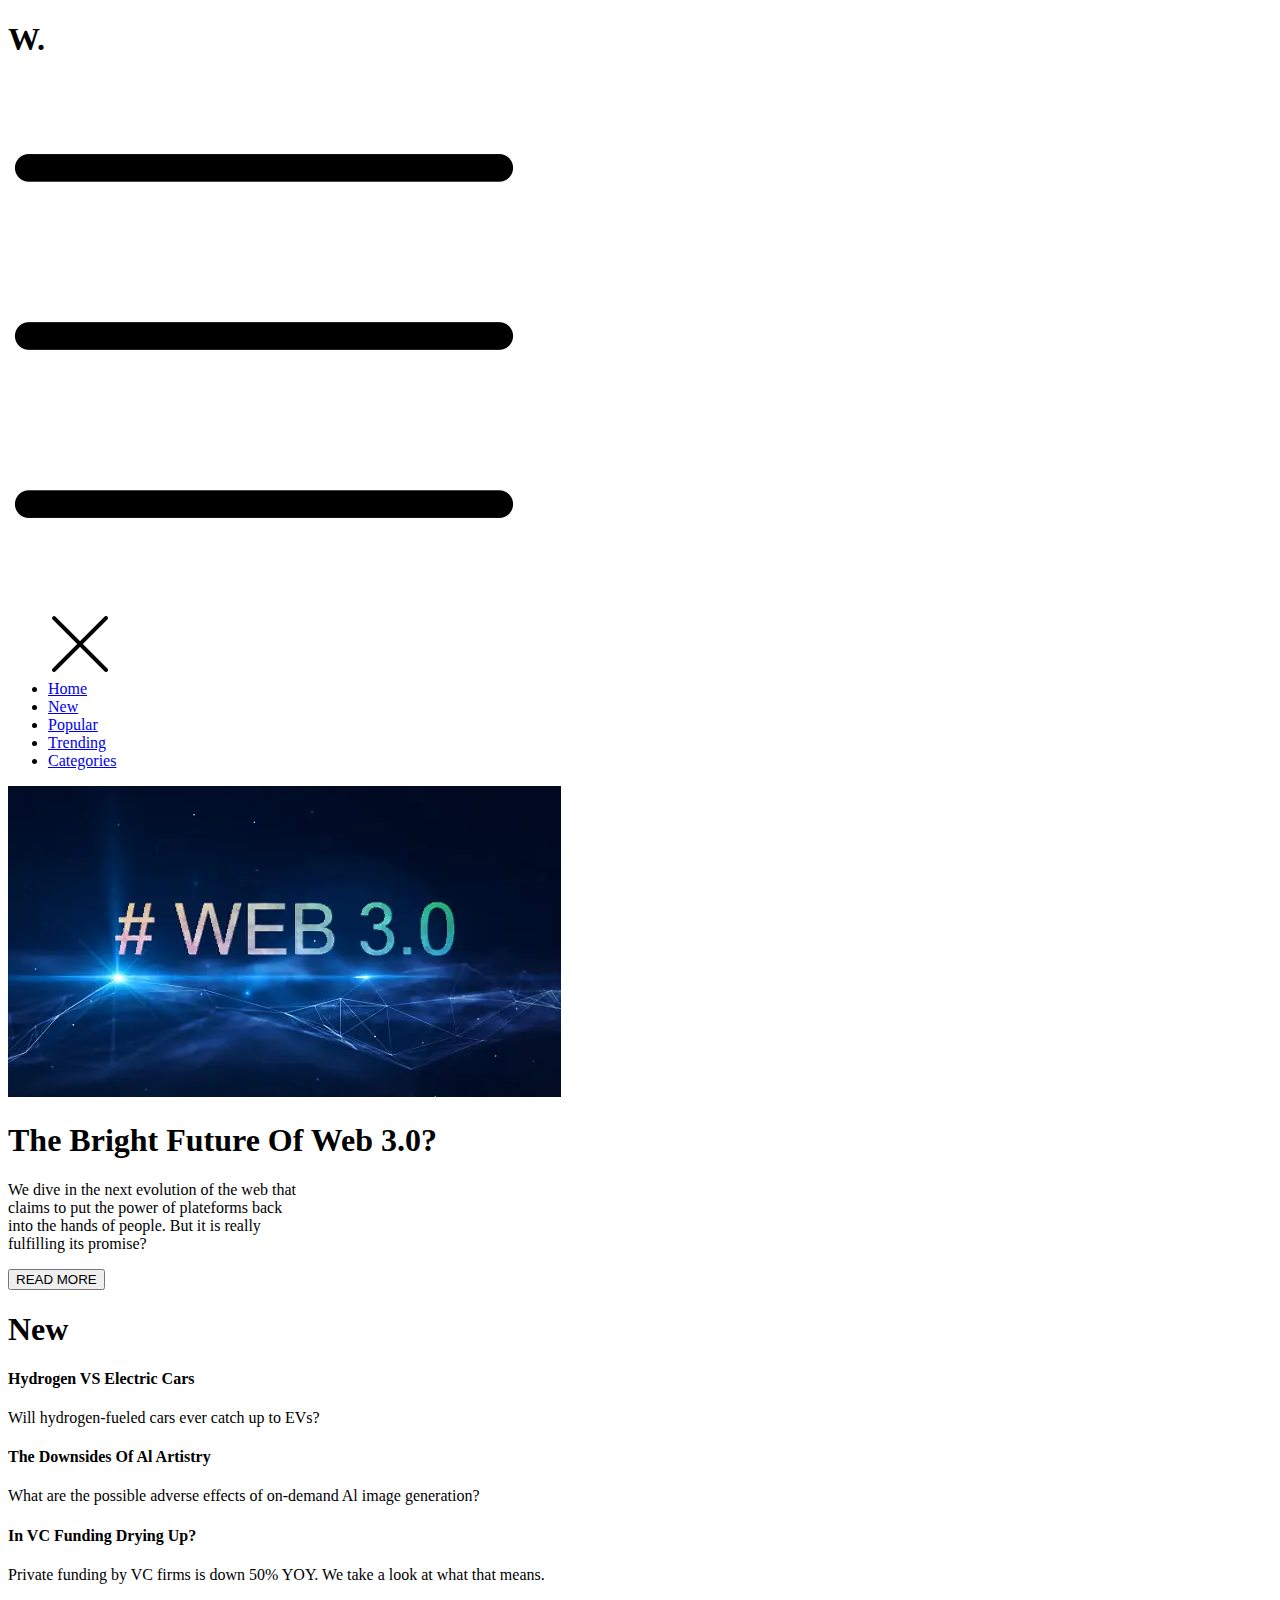
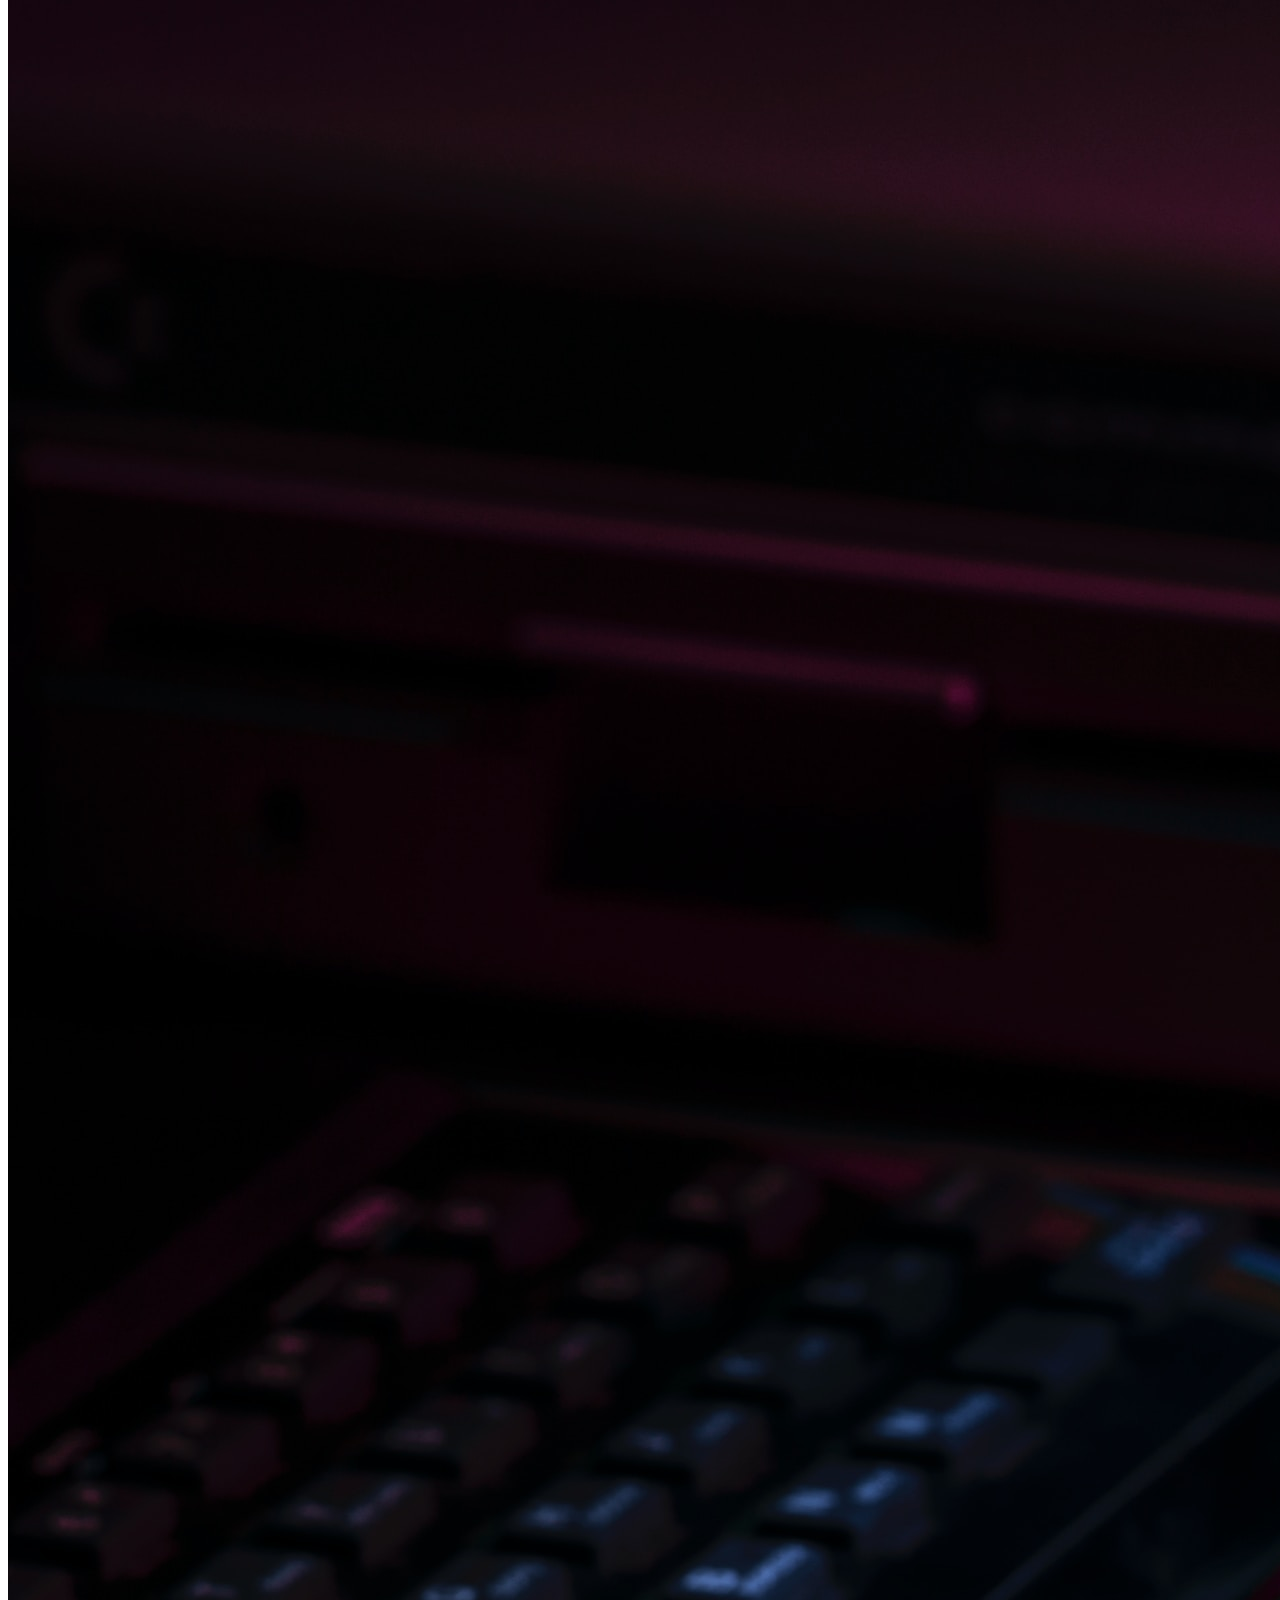
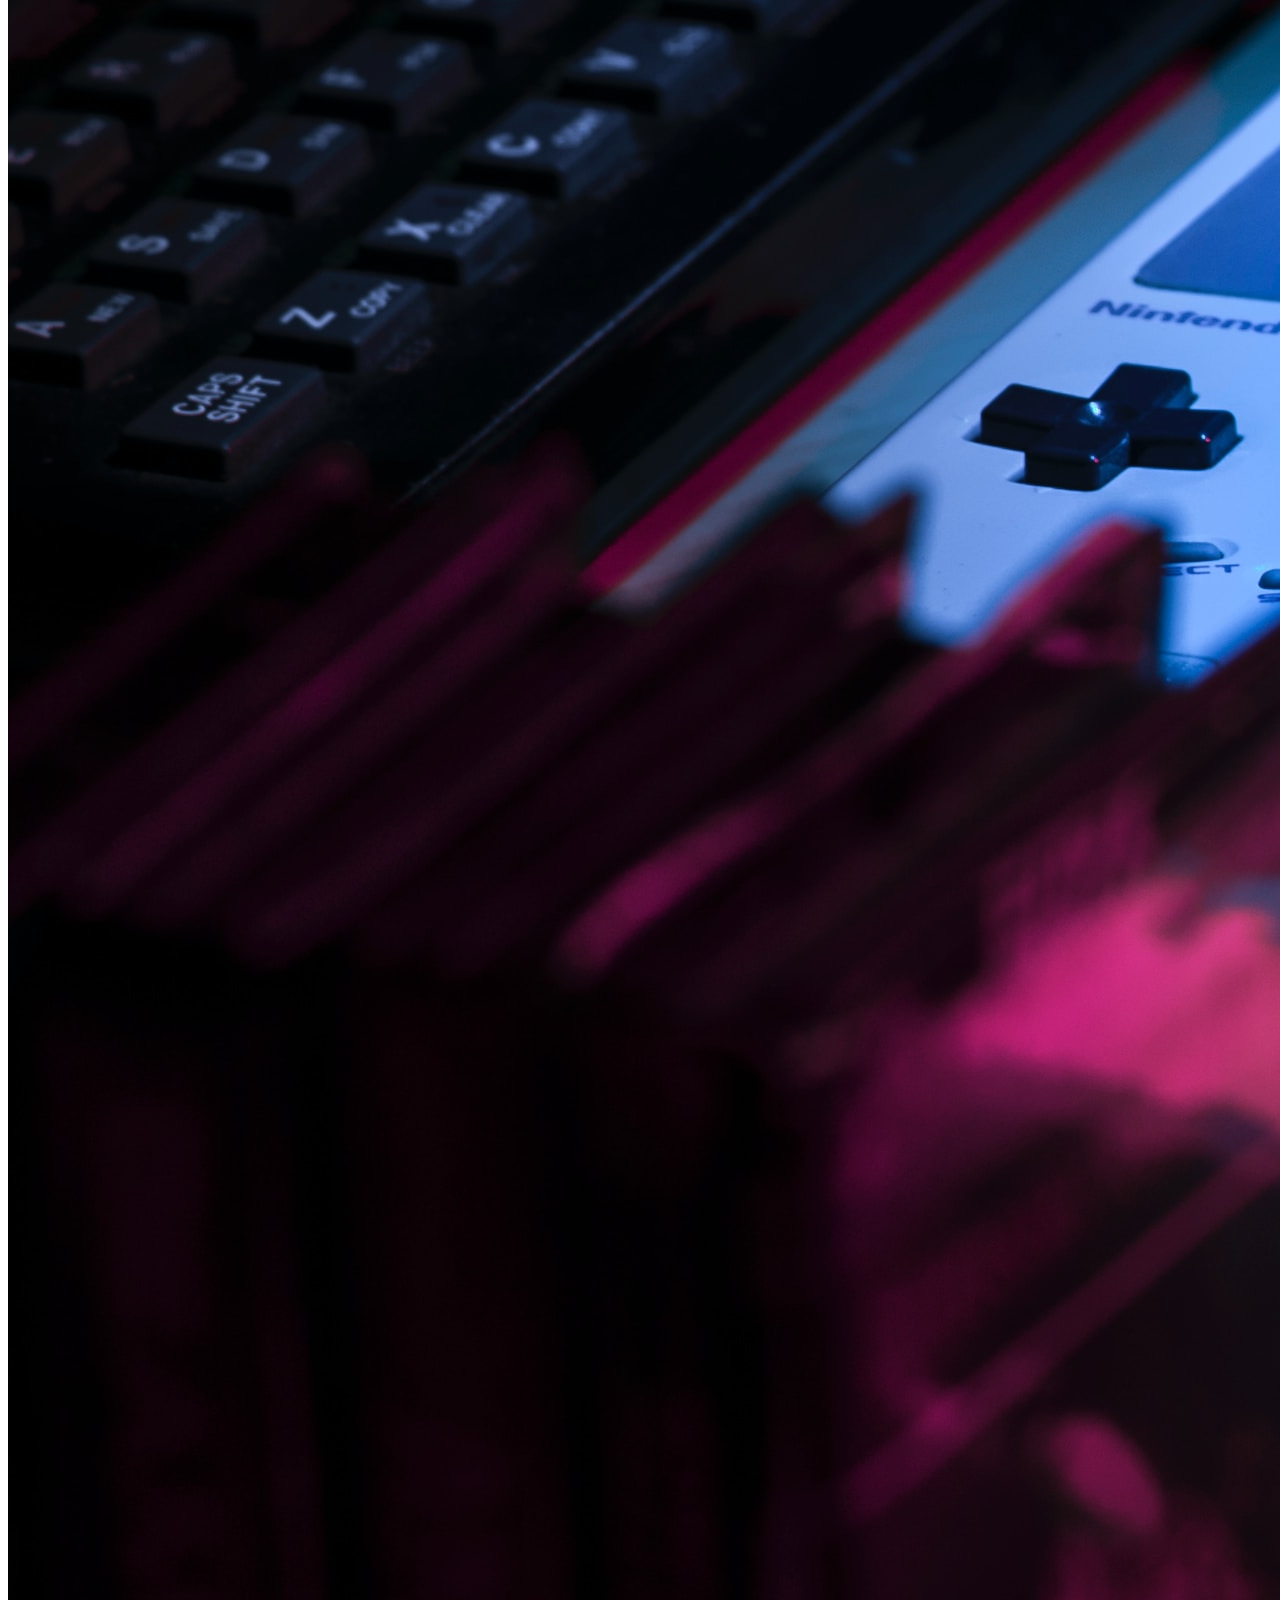
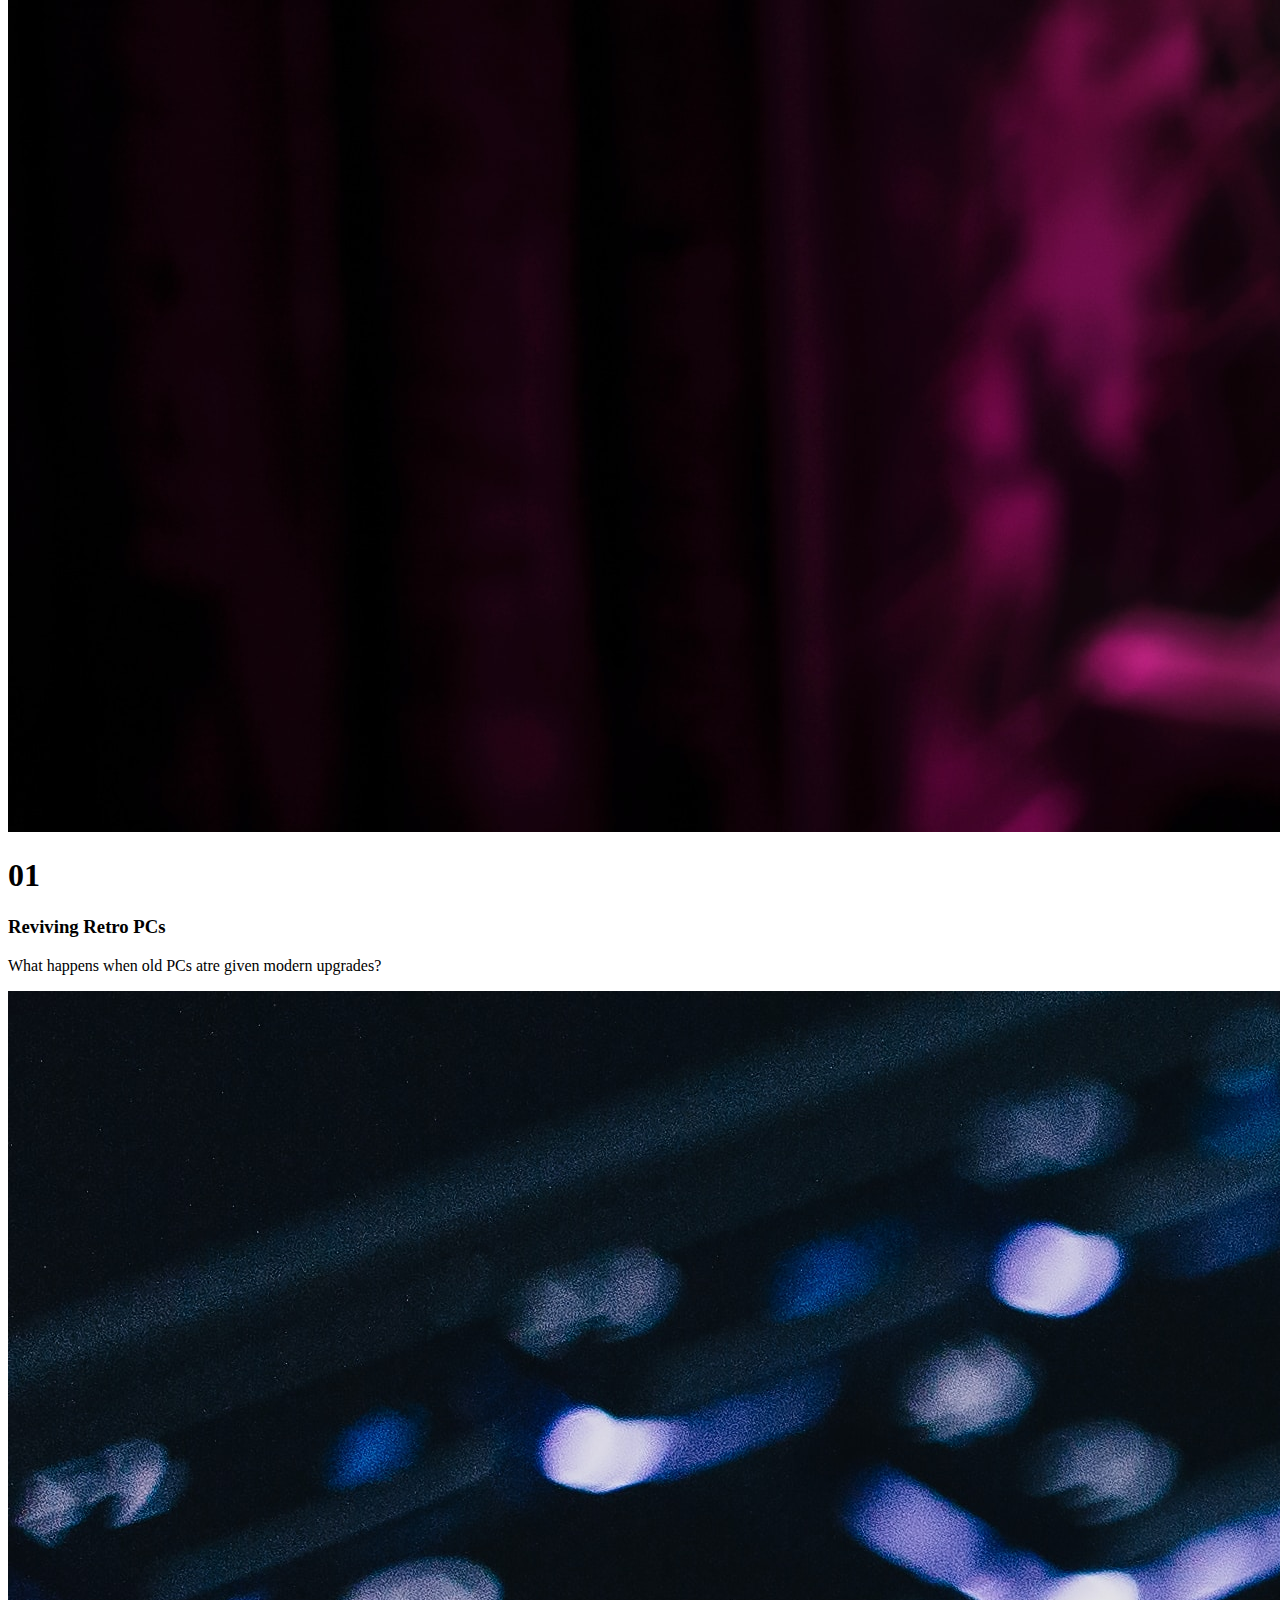
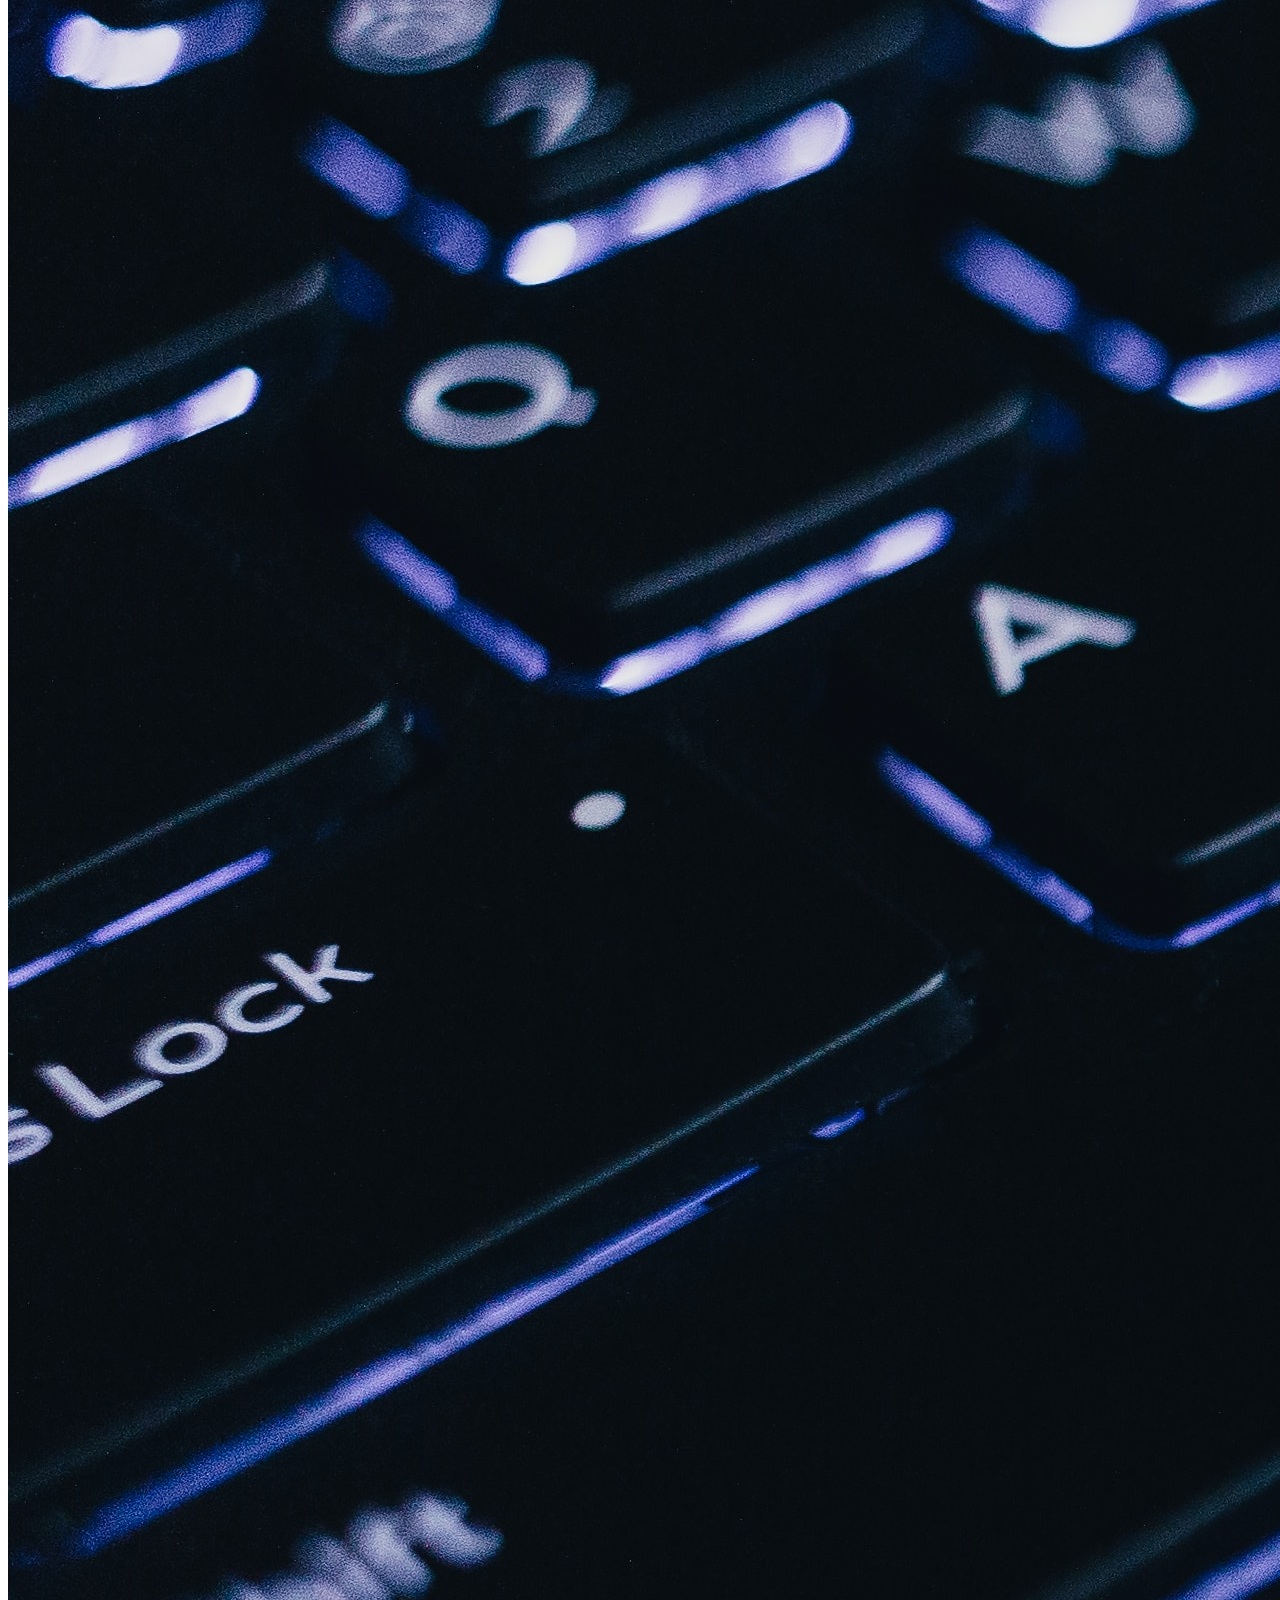
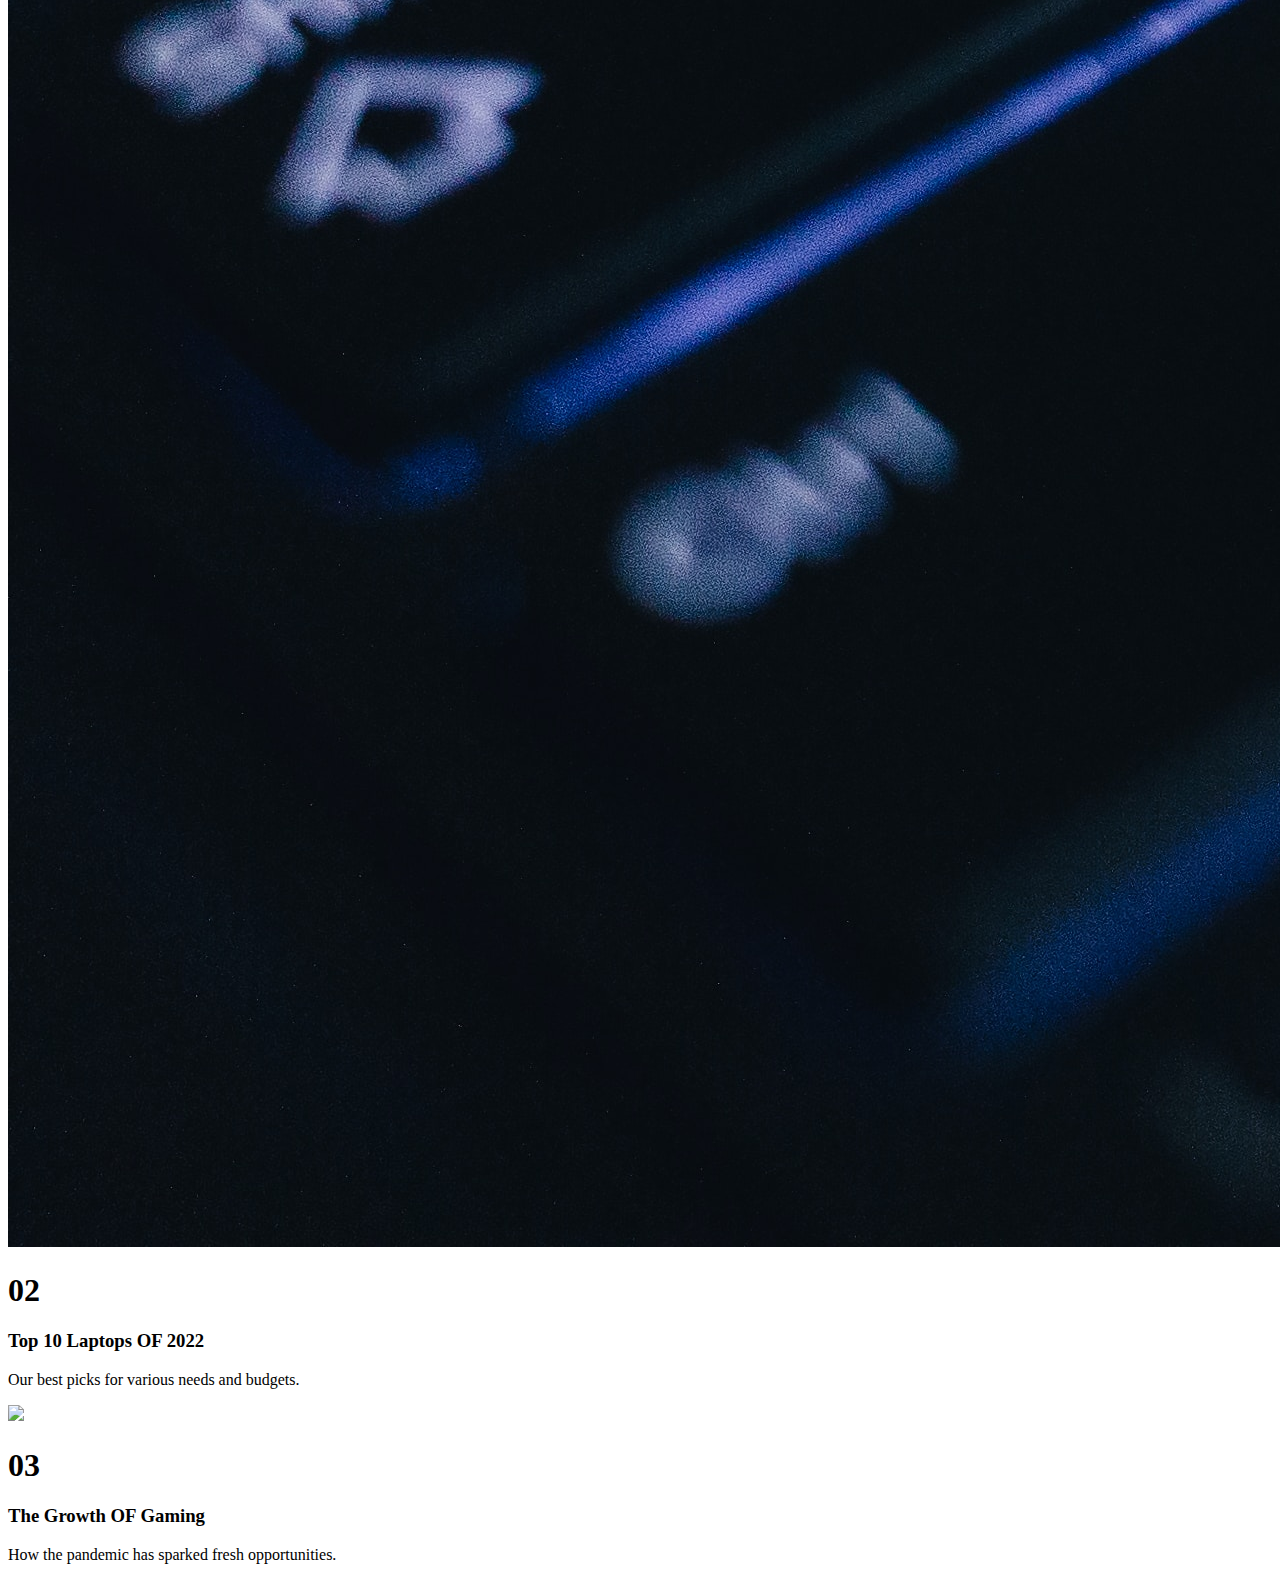
==== index.html @ d8adda2b "update" ====
<!DOCTYPE html>
<html>

<head>
    <title>3RD WEBPAGE</title>
    <meta name='viewport' content='width=device-width, initial-scale=1'>
    <link href="https://fonts.googleapis.com/css2?family=Roboto&display=swap" rel="stylesheet">
    <link rel="preconnect" href="https://fonts.googleapis.com">
    <link rel="preconnect" href="https://fonts.gstatic.com" crossorigin>
    <link href="https://fonts.googleapis.com/css2?family=DM+Serif+Display&display=swap" rel="stylesheet">
    <link rel="preconnect" href="https://fonts.googleapis.com">
    <link rel="preconnect" href="https://fonts.gstatic.com" crossorigin>
    <link href="https://fonts.googleapis.com/css2?family=Roboto&display=swap" rel="stylesheet">
    <link rel='stylesheet' href='./css/w.css'>
</head>

<body>
    <nav>
        <div class="w">
            <h1>W.</h1>
        </div>
        <div class="menuicon" onclick="toggle()">
            <img src="./media/control.png">
        </div>
        <ul id="menu" class="menu" >
            <div class="menuicon close" onclick="toggle()">
                <img src="./media/close (1).png">
            </div>
            <li><a href="#">Home</a></li>
            <li><a href="#">New</a></li>
            <li><a href="#">Popular</a></li>
            <li><a href="#">Trending</a></li>
            <li><a href="#">Categories</a></li>
        </ul>
    </nav>
    <main>
        <div class="next">
            <img src="./media/web 3,0.webp">
            <div class="webp">
                <h1>The Bright Future Of Web 3.0?</h1>
                <div>
                    <p> We dive in the next evolution of the web that<br /> claims to put the power of plateforms
                    back<br /> into the hands of people. But it is really <br />fulfilling its promise?</p>
                    <button>READ MORE</button>
                </div>
            </div>
        </div>
        <div class="box">
            <h1>New</h1>
            <div>
                <h4>Hydrogen VS Electric Cars</h4>
                <p> Will hydrogen-fueled cars ever catch up to EVs?</p>
            </div>
            <div>
                <h4><span>The Downsides Of Al Artistry</span></h4>
                <p> What are the possible adverse effects of on-demand Al image generation?</p>
            </div>
            <div>
                <h4>In VC Funding Drying Up?</h4>
                <p>Private funding by VC firms is down 50% YOY. We take a look at what that means. </p>
            </div>
        </div>
    </main>
    <section id="media">
        <div class="retro">
            <div class="pic">
                <img src="./media/lorenzo-herrera-p0j-mE6mGo4-unsplash.jpg">
                <div class="old">
                    <h1> 01</h1>
                    <h3>Reviving Retro PCs</h3>
                    <p>What happens when old PCs atre given modern upgrades?</p>
                </div>
            </div>
            <div class="pic">
                <img src="./media/freestocks-BStW5kYXw4E-unsplash.jpg">
                <div class="old">
                    <h1>02</h1>
                    <h3><span>Top 10 Laptops OF 2022</span></h3>
                    <p>Our best picks for various needs and budgets.</p>
                </div>
            </div>
            <div class="pic">
                <img src="./media/nikita-kachanovsky-FJFPuE1MAOM-unsplash.jpg">
                <div class="old">
                    <h1>03</h1>
                    <h3>The Growth OF Gaming</h3>
                    <p>How the pandemic has sparked fresh opportunities.</p>
                </div>
            </div>
        </div>
    </section>
</body>
<script src="./3rdweb.js"></script>

</html>
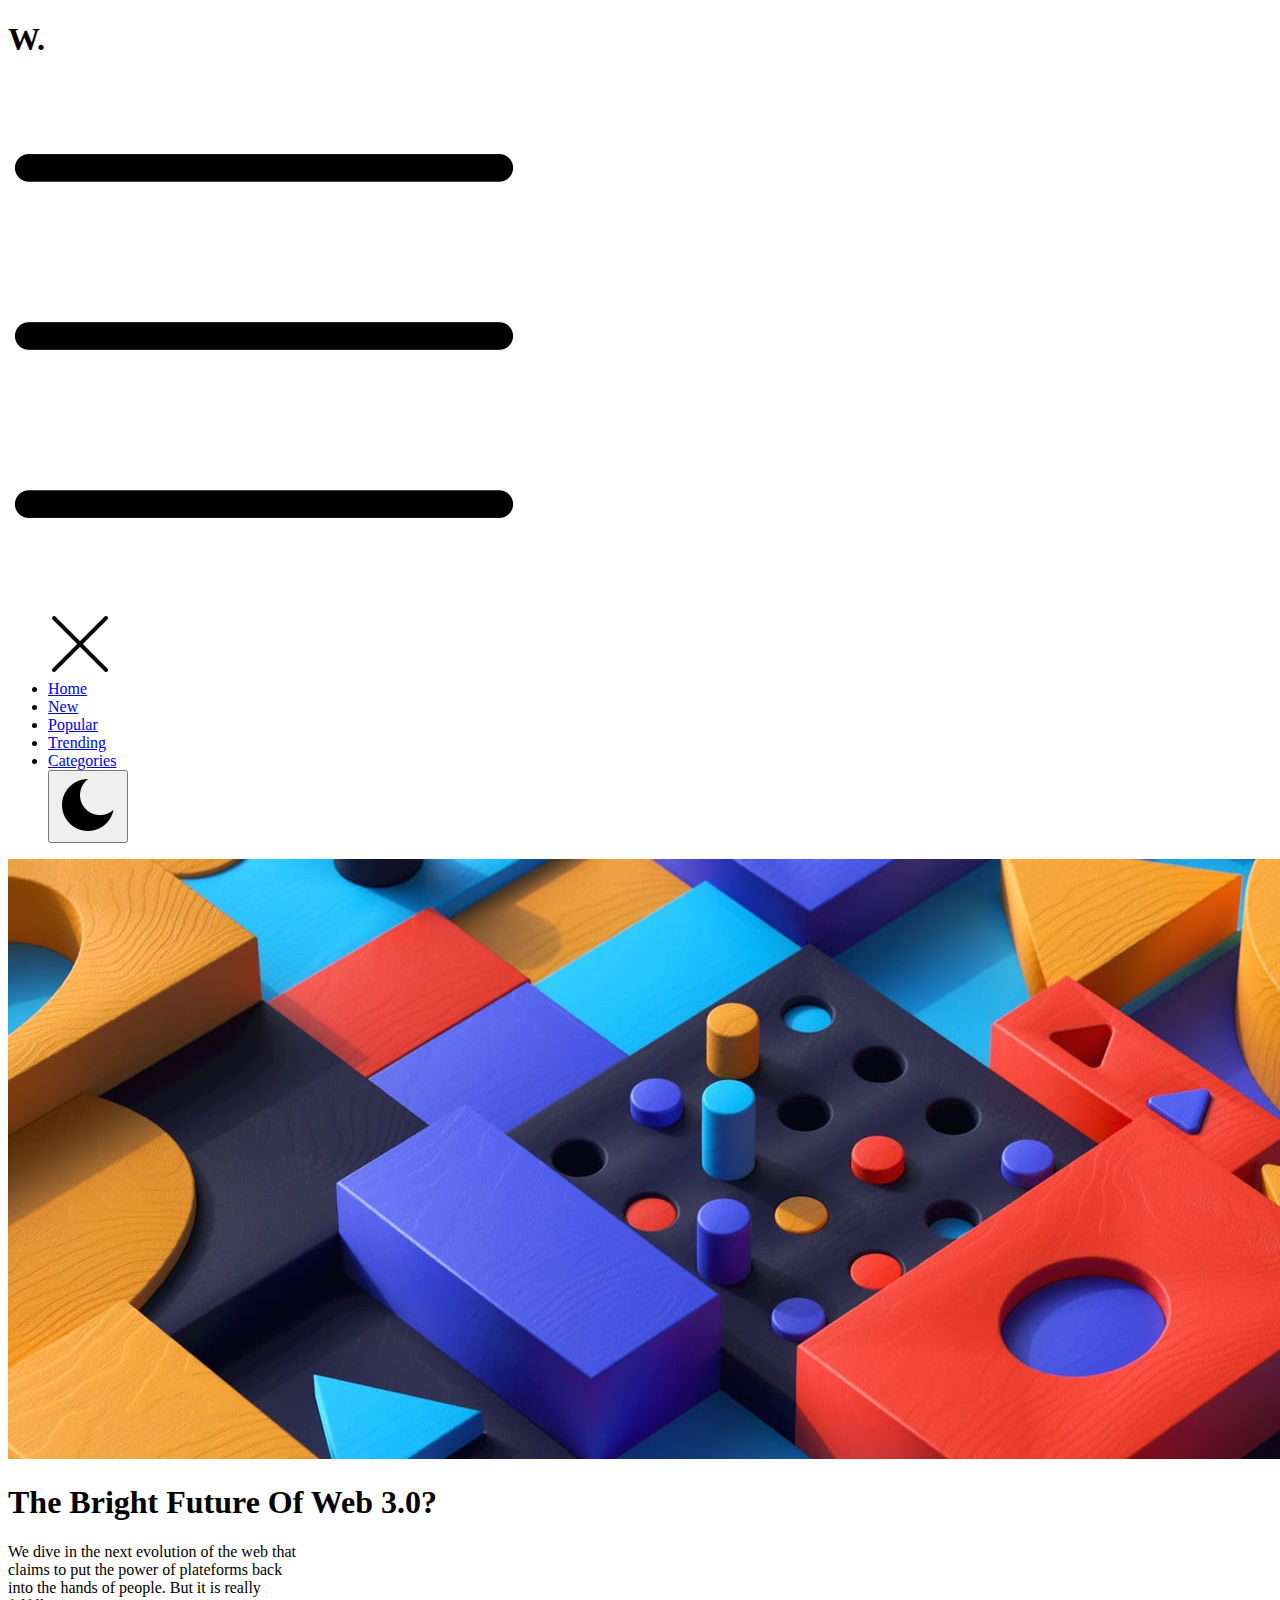
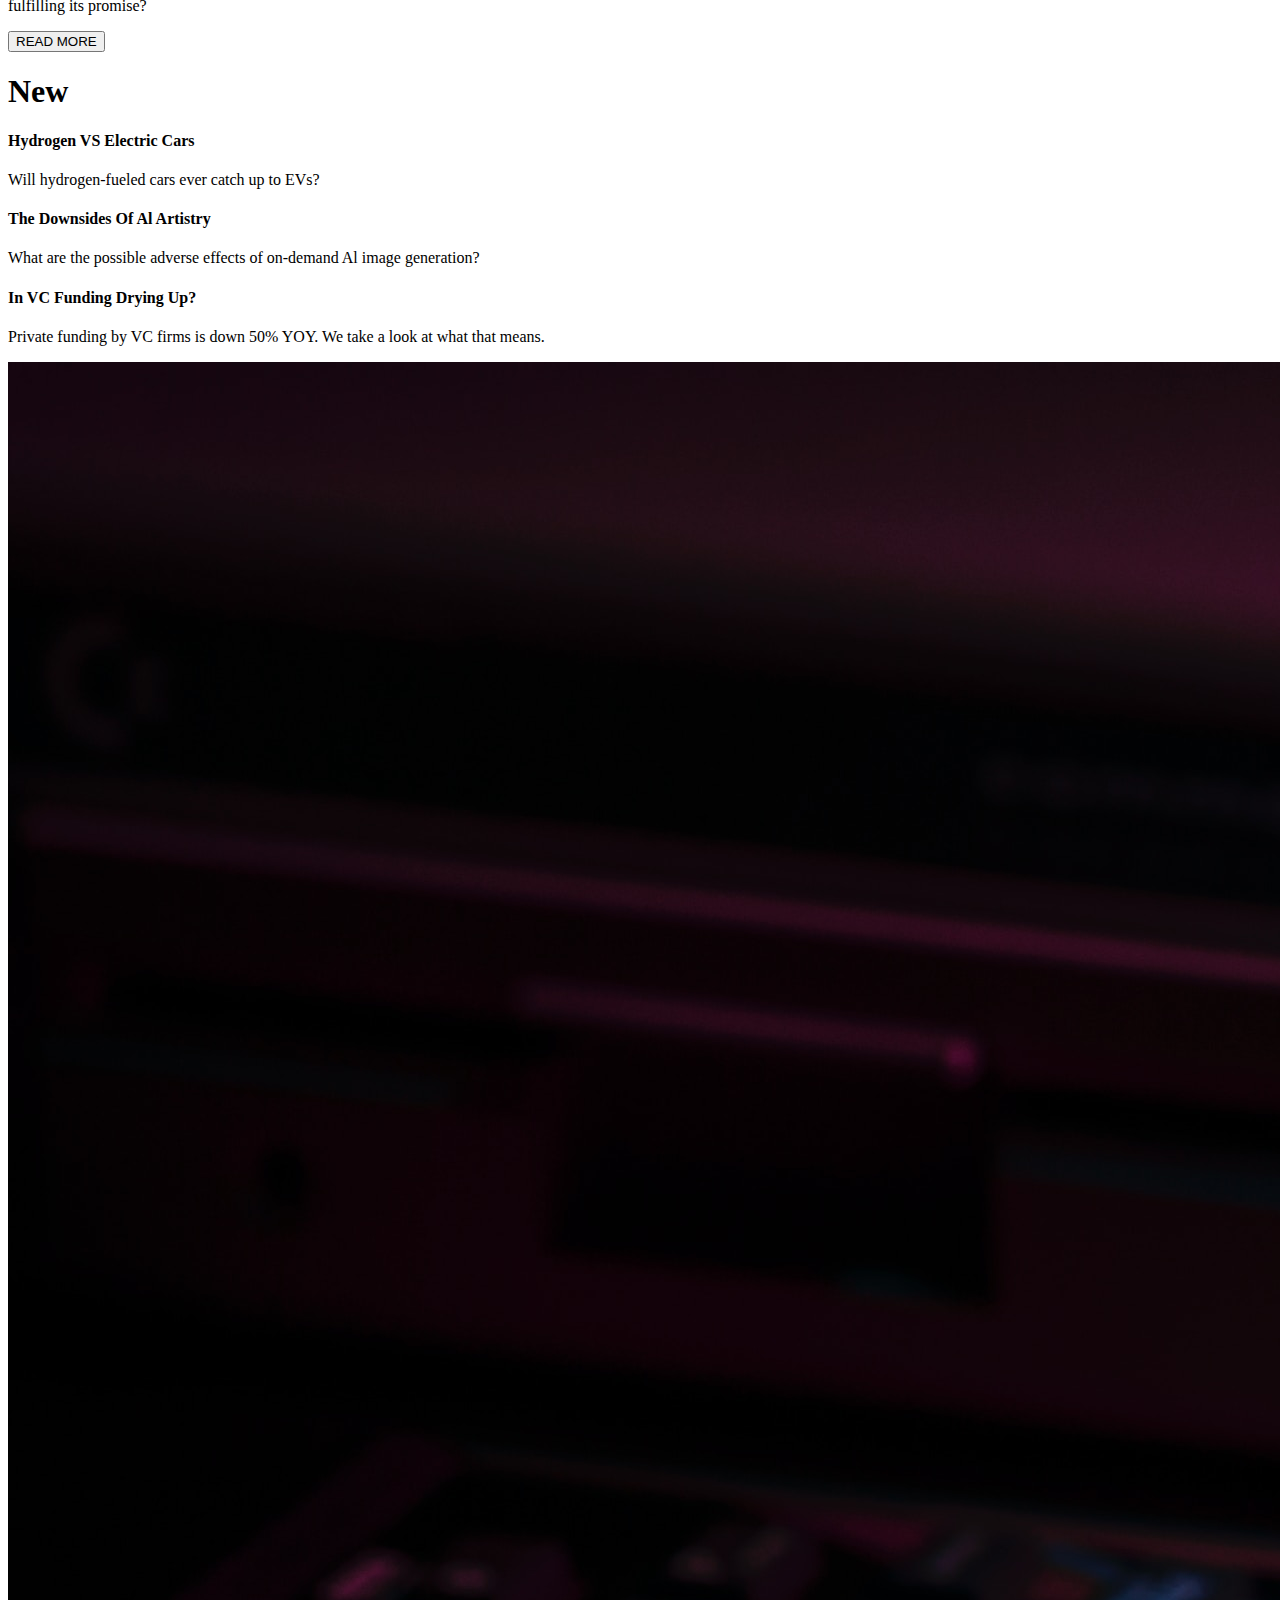
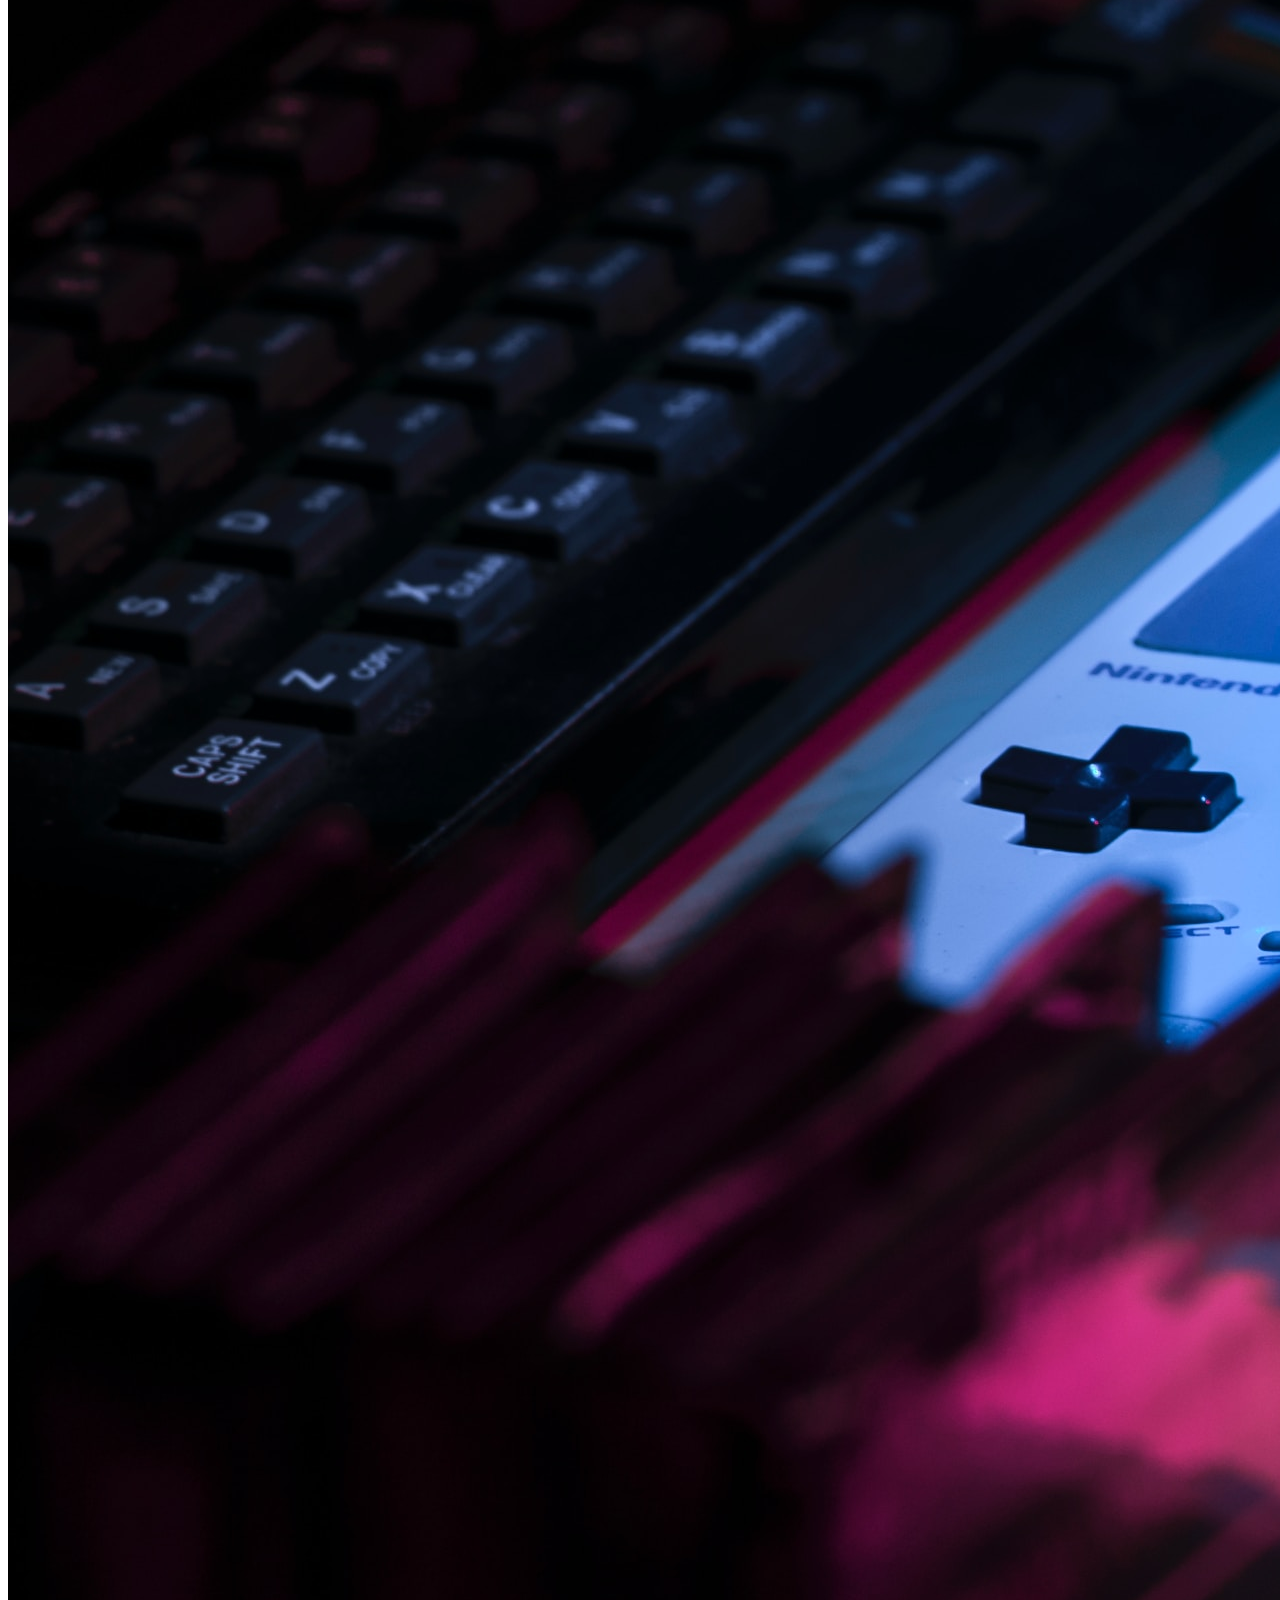
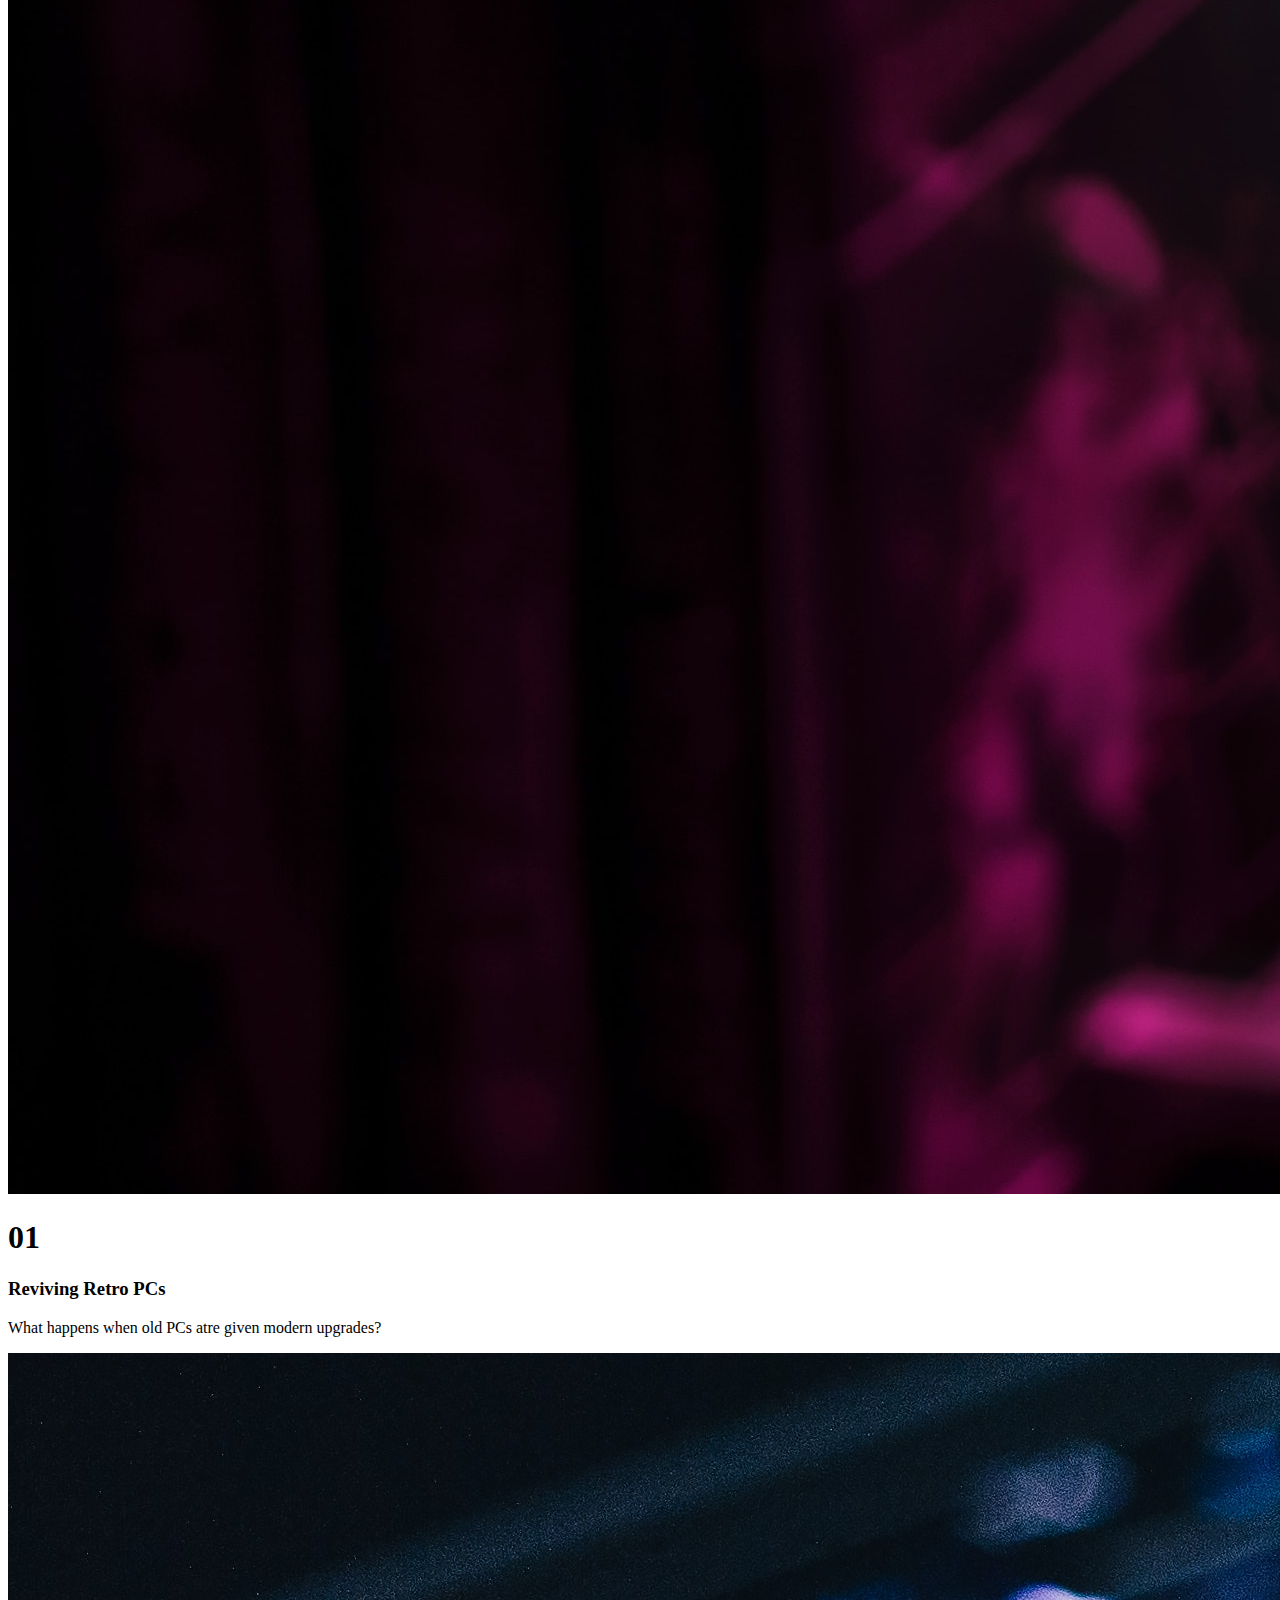
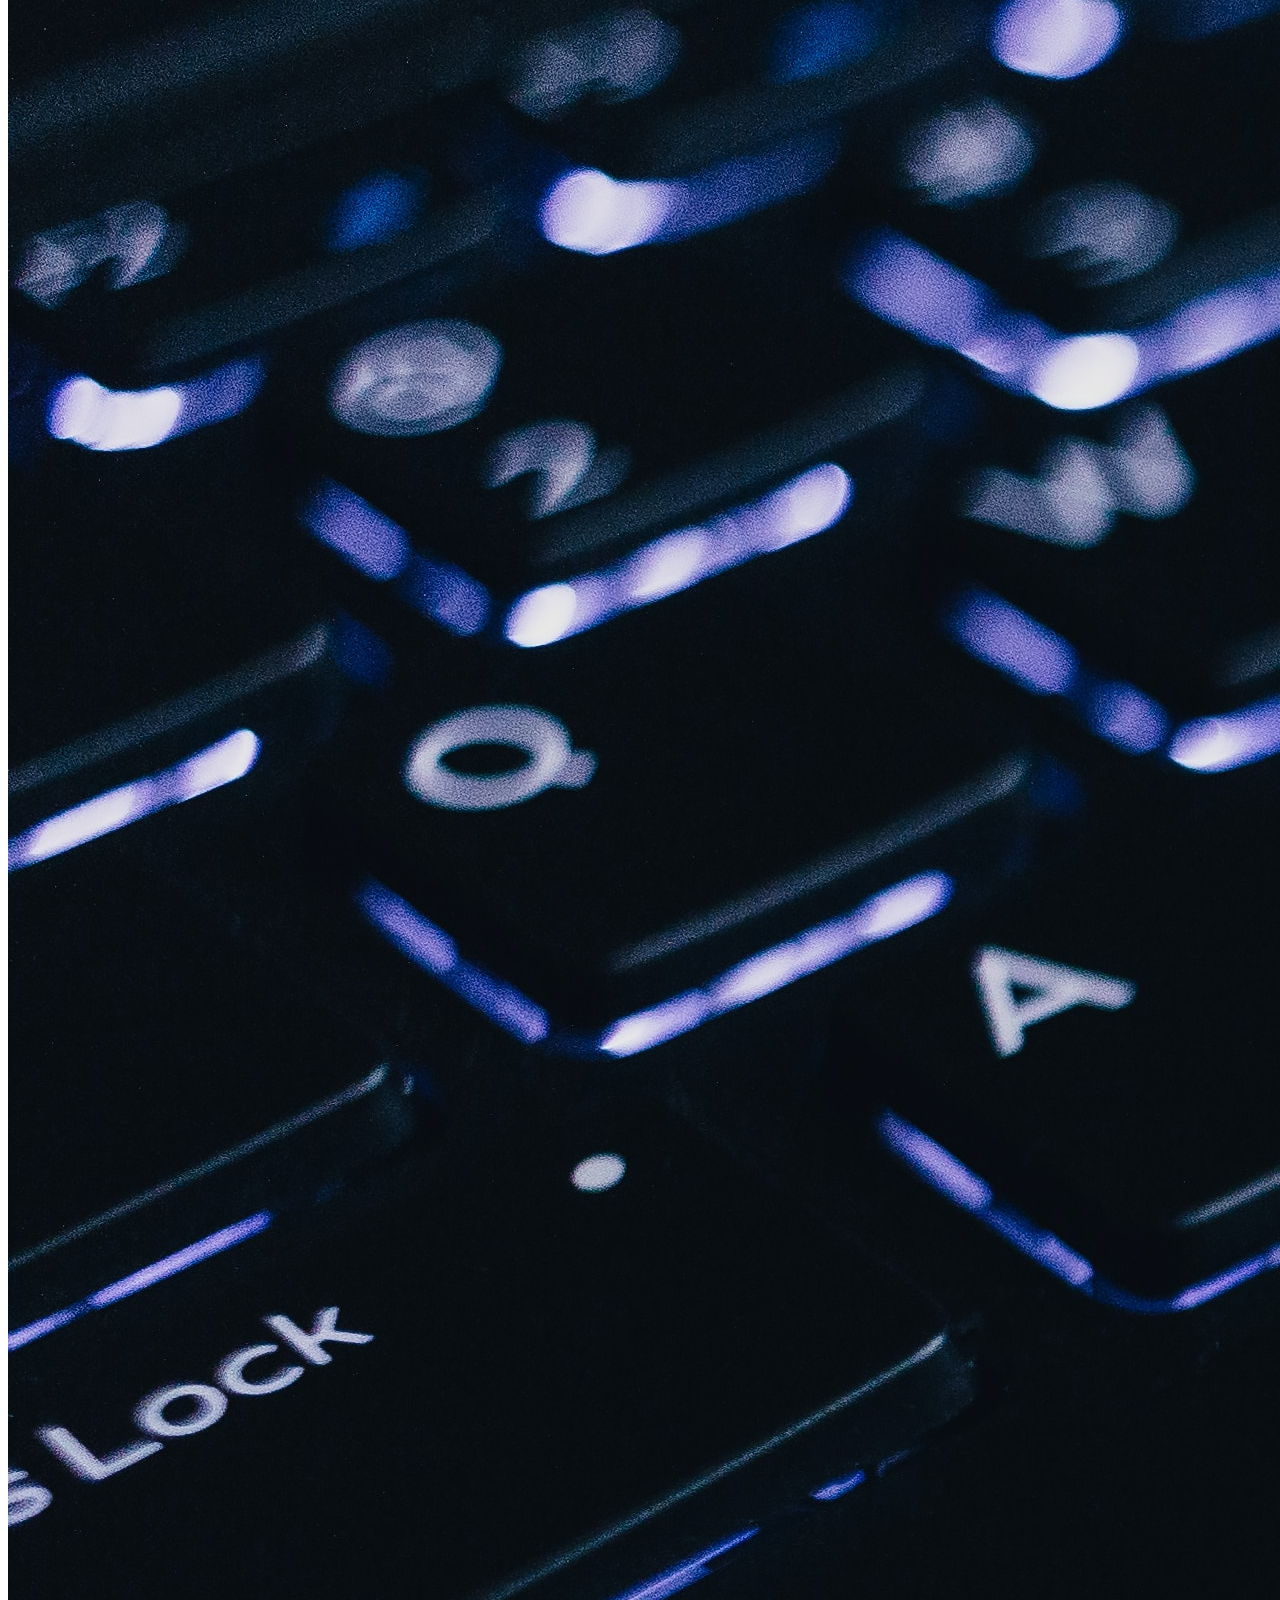
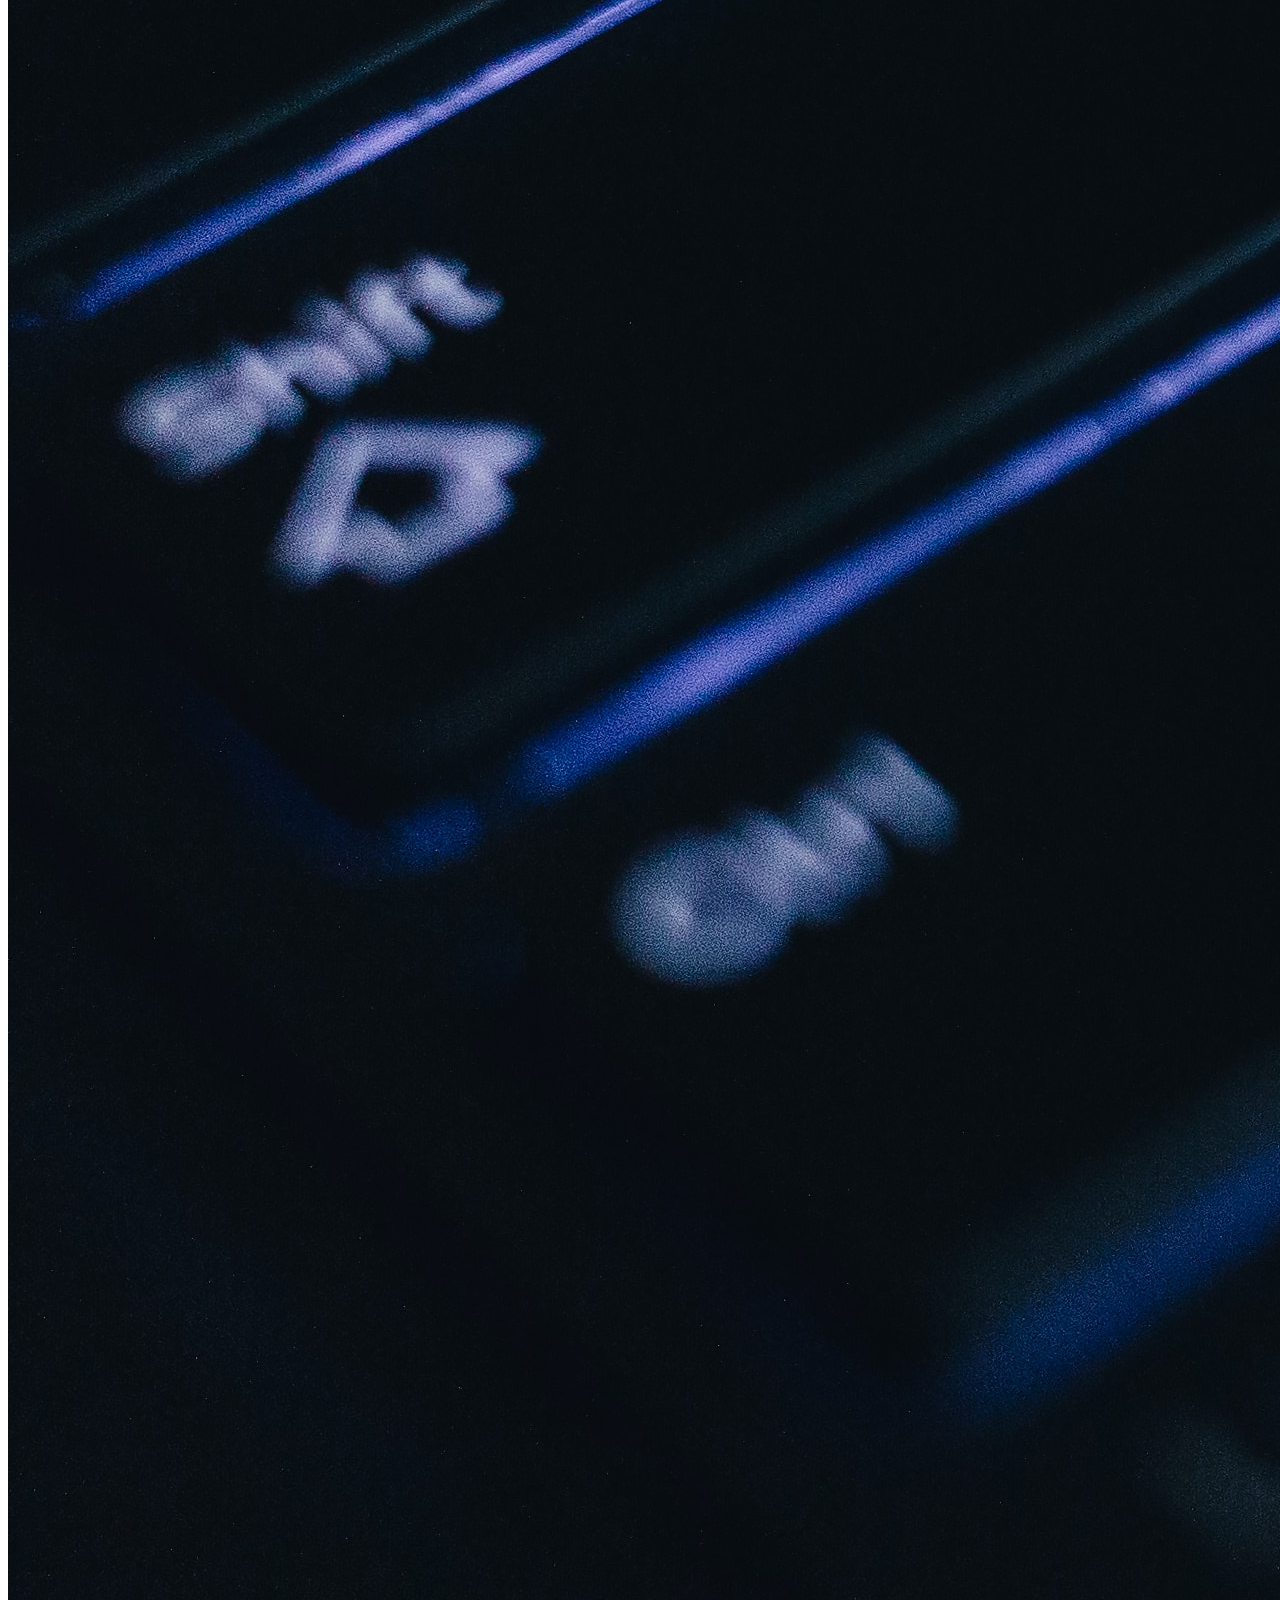
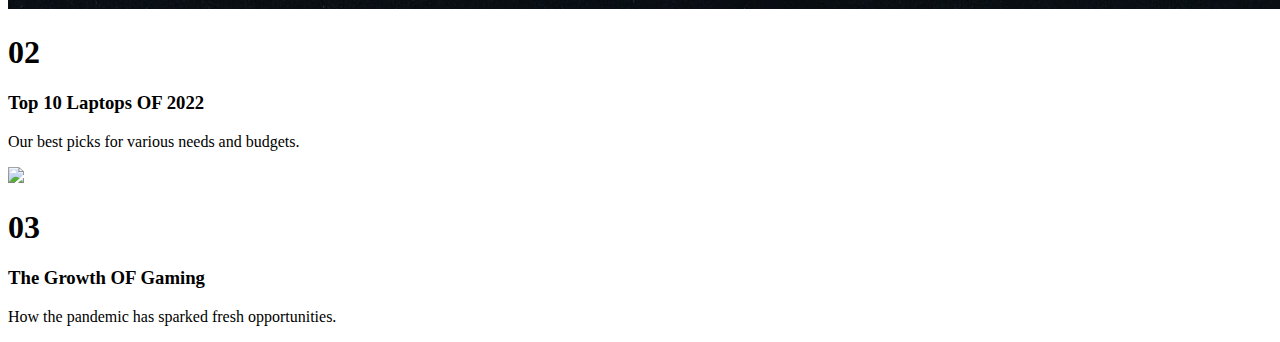
==== commit 1570d88a: "update" ====
--- a/index.html
+++ b/index.html
@@ -31,11 +31,12 @@
             <li><a href="#">Popular</a></li>
             <li><a href="#">Trending</a></li>
             <li><a href="#">Categories</a></li>
+            <button onclick="changeM()" class="mode"><img src="./media/moon.png" id="modeI" alt=""></button>
         </ul>
     </nav>
     <main>
         <div class="next">
-            <img src="./media/web 3,0.webp">
+            <img src="./media/image-web-3-desktop.jpg">
             <div class="webp">
                 <h1>The Bright Future Of Web 3.0?</h1>
                 <div>
@@ -75,7 +76,7 @@
                 <img src="./media/freestocks-BStW5kYXw4E-unsplash.jpg">
                 <div class="old">
                     <h1>02</h1>
-                    <h3><span>Top 10 Laptops OF 2022</span></h3>
+                    <h3>Top 10 Laptops OF 2022</h3>
                     <p>Our best picks for various needs and budgets.</p>
                 </div>
             </div>
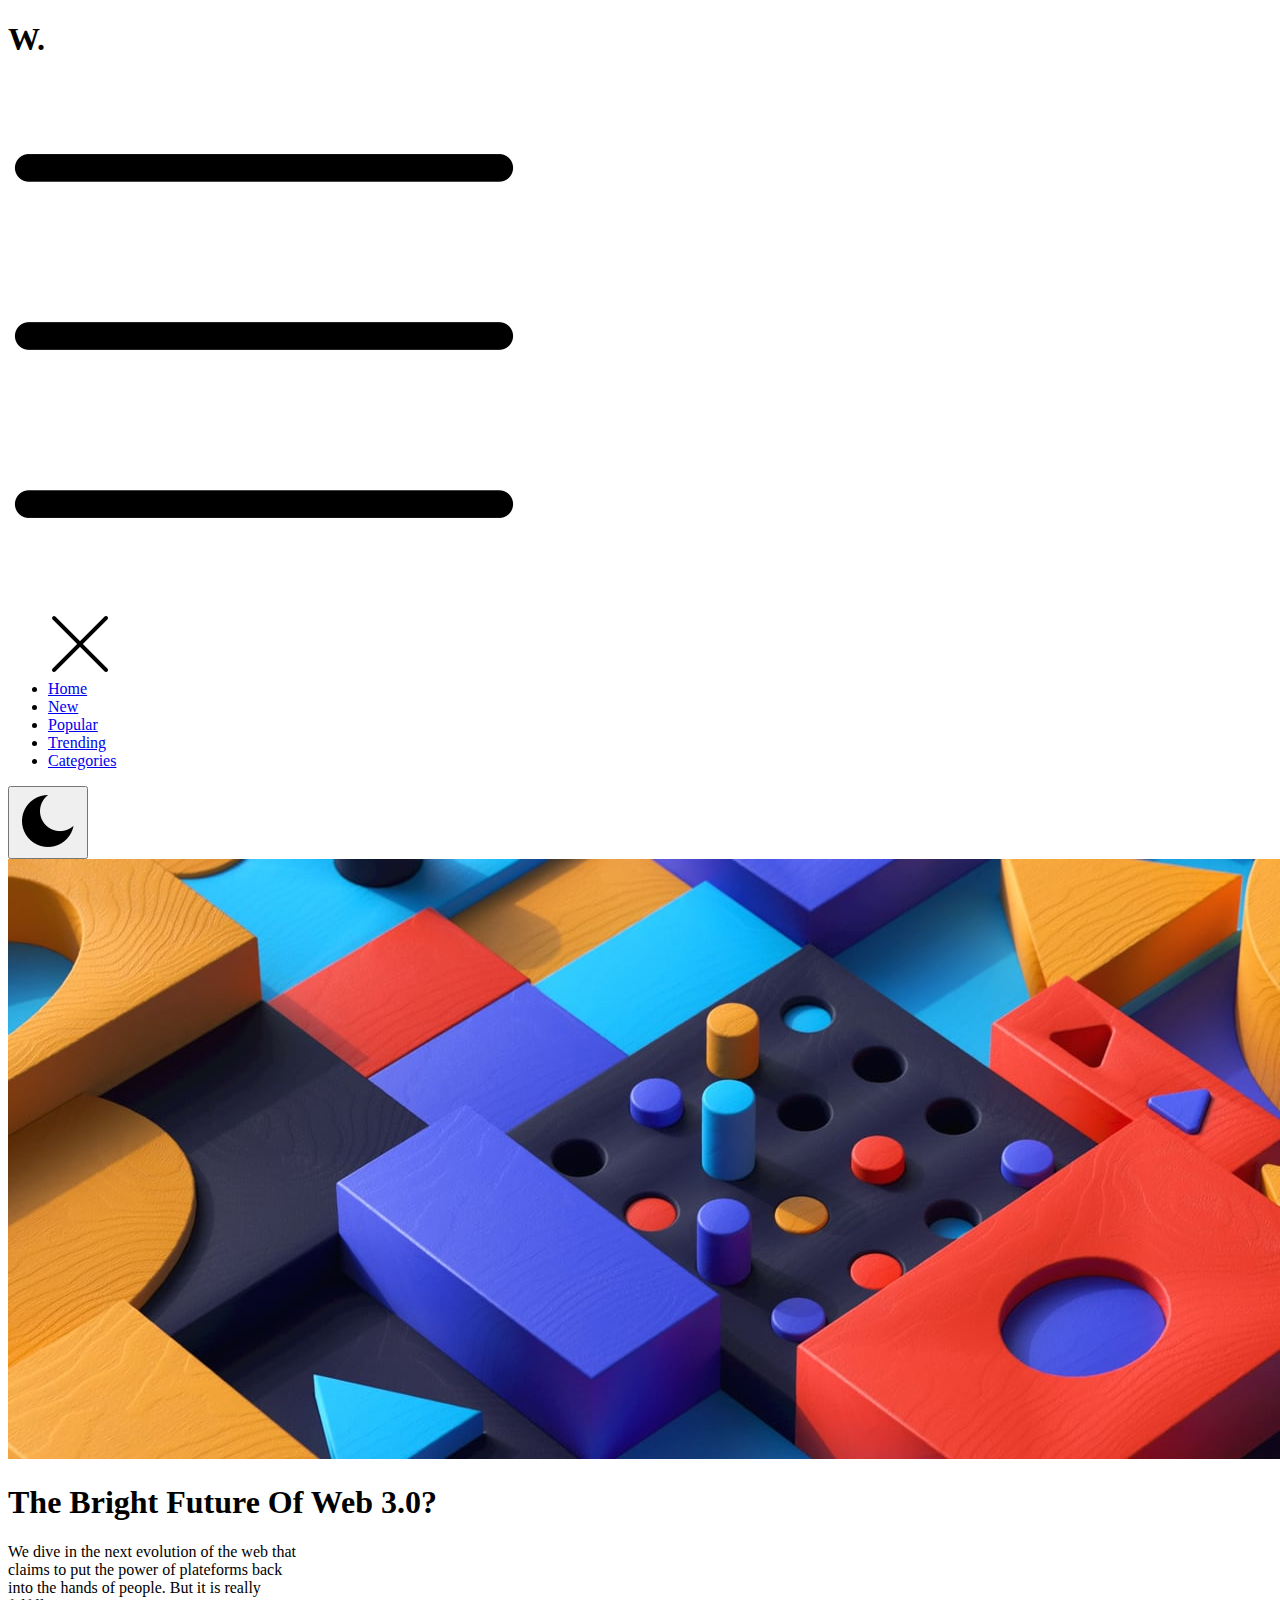
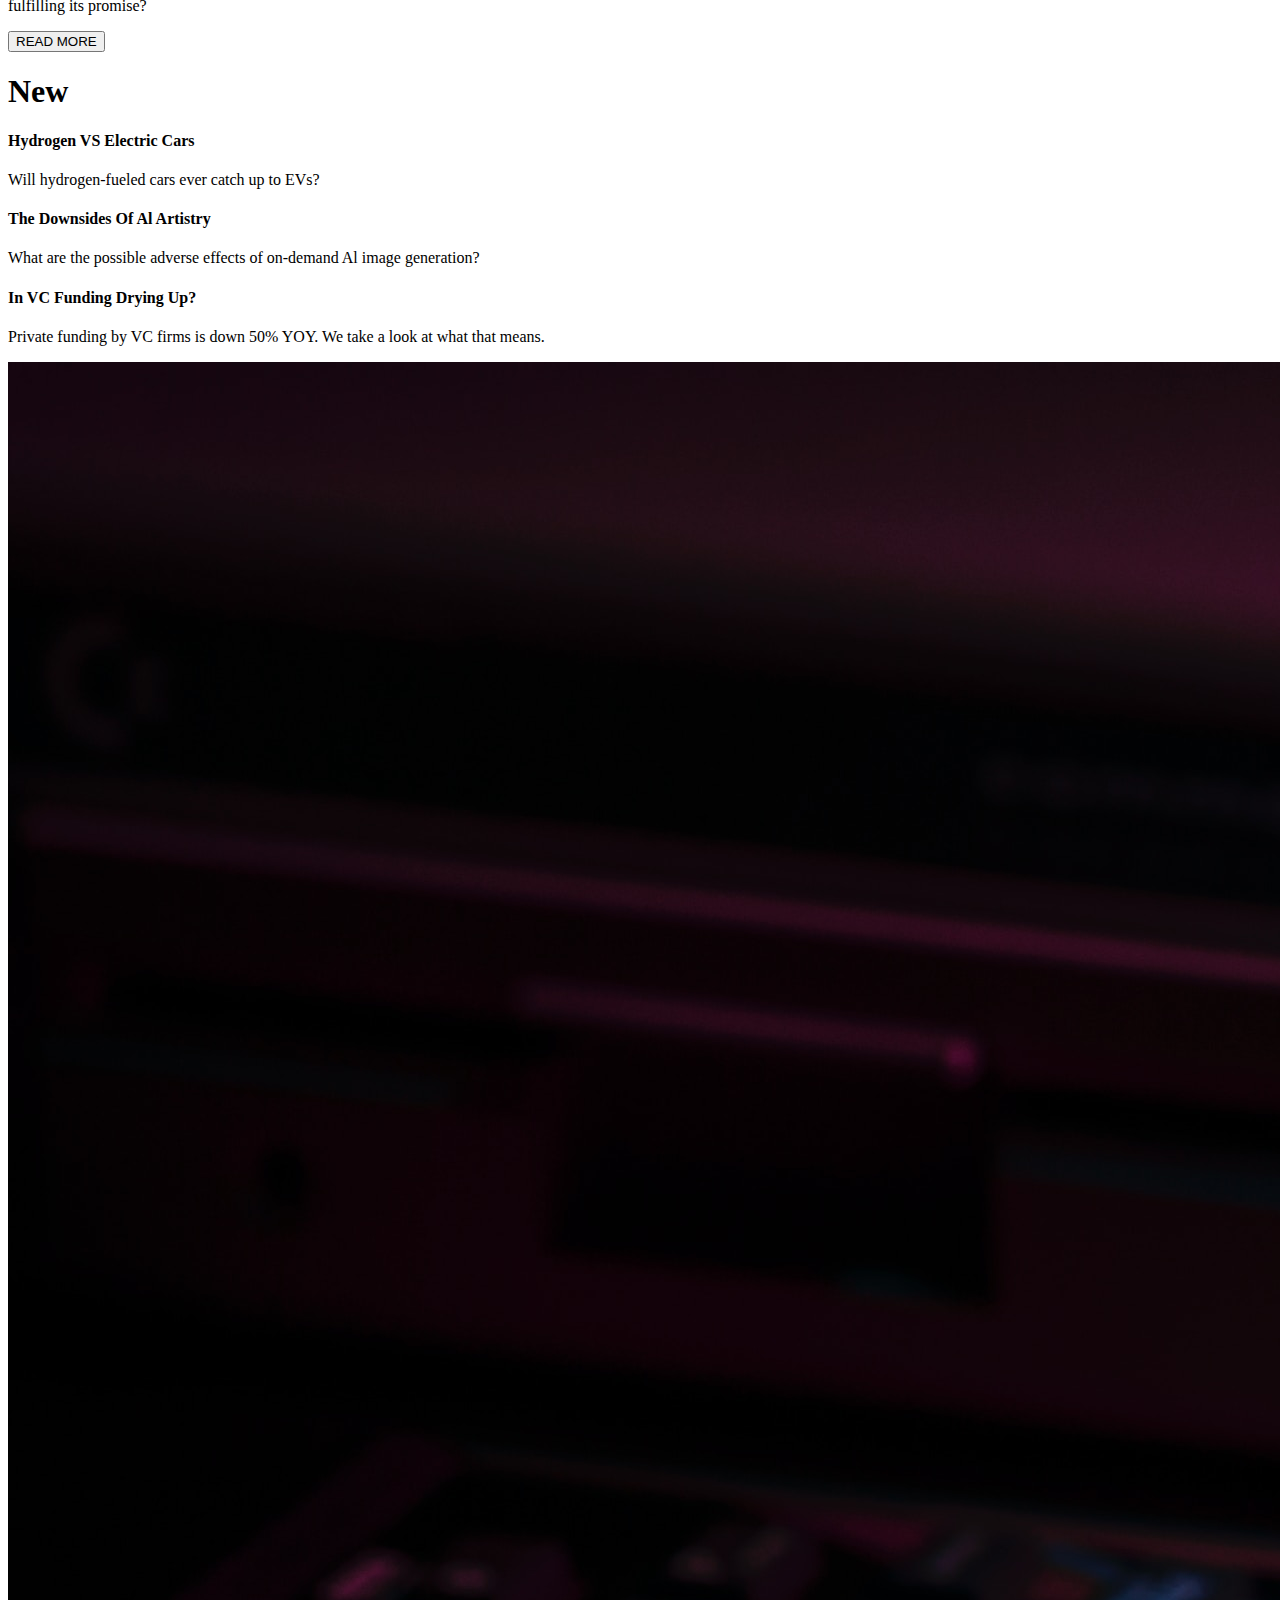
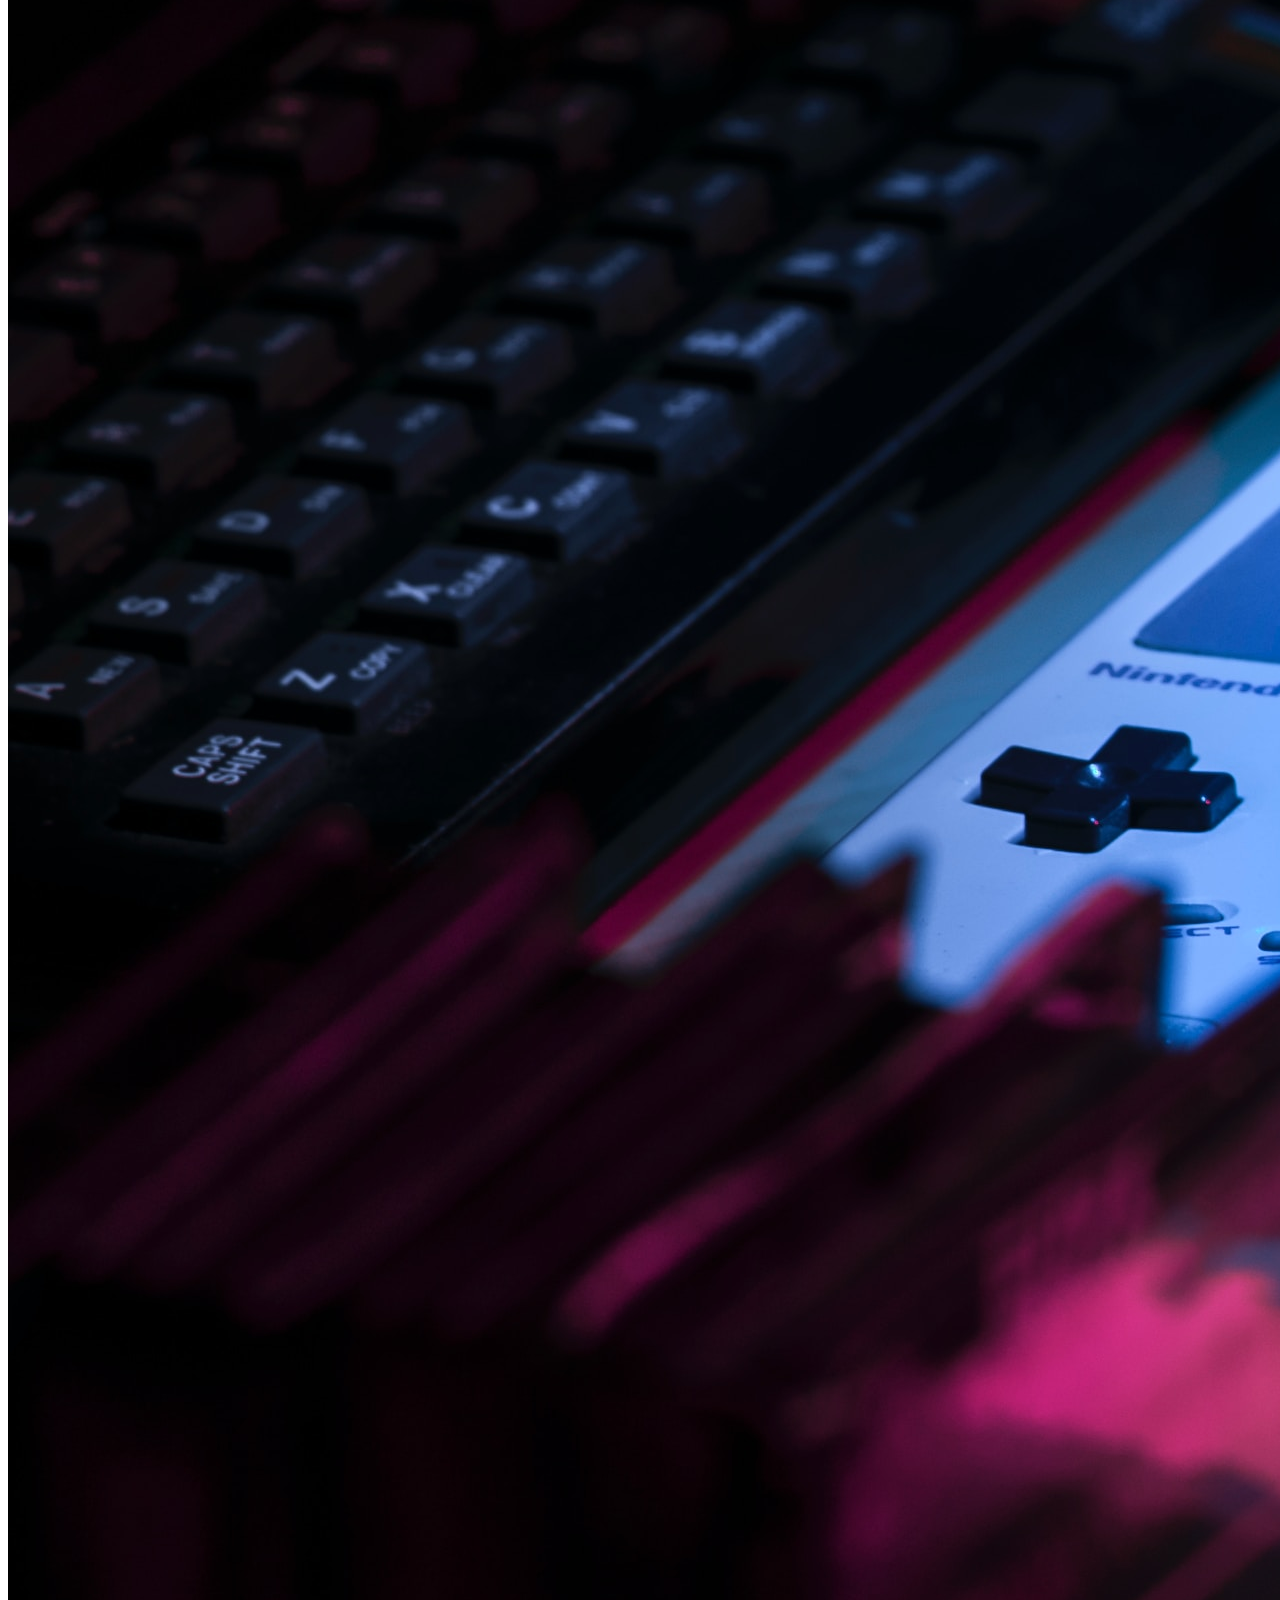
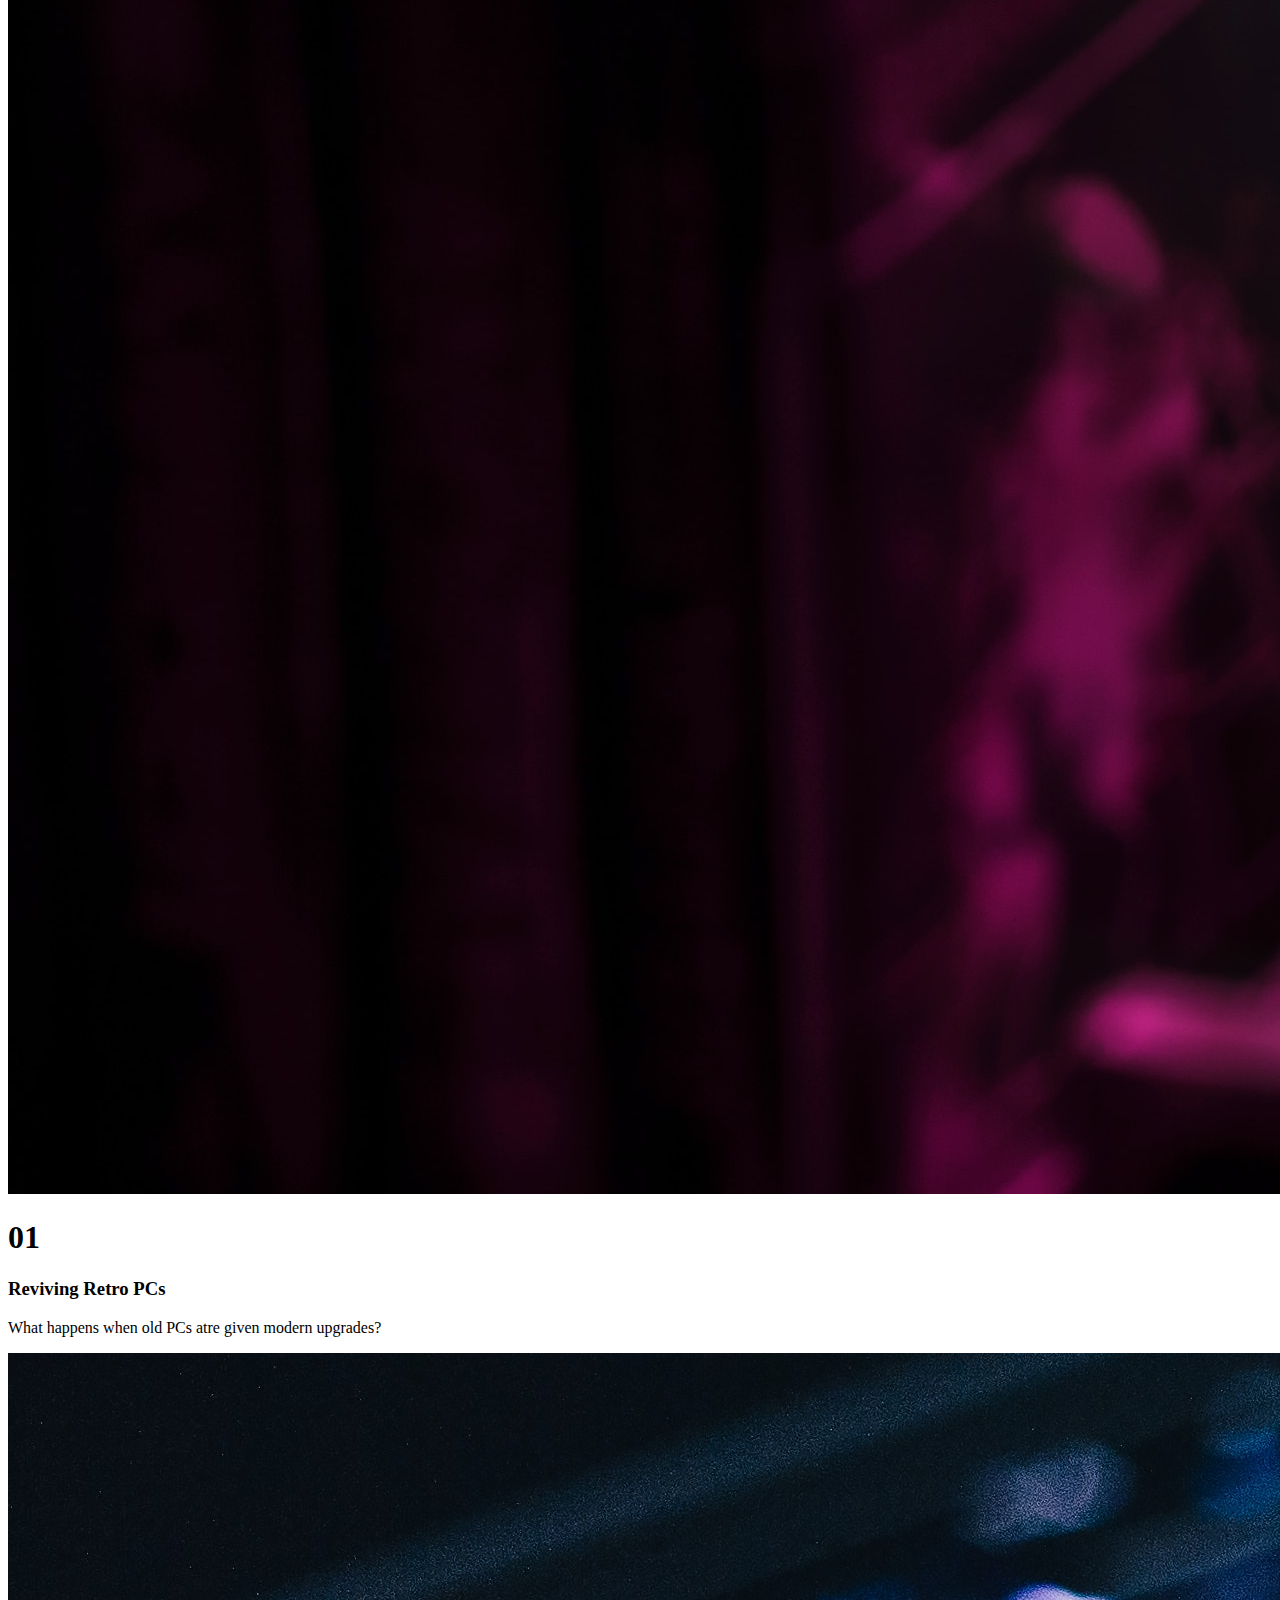
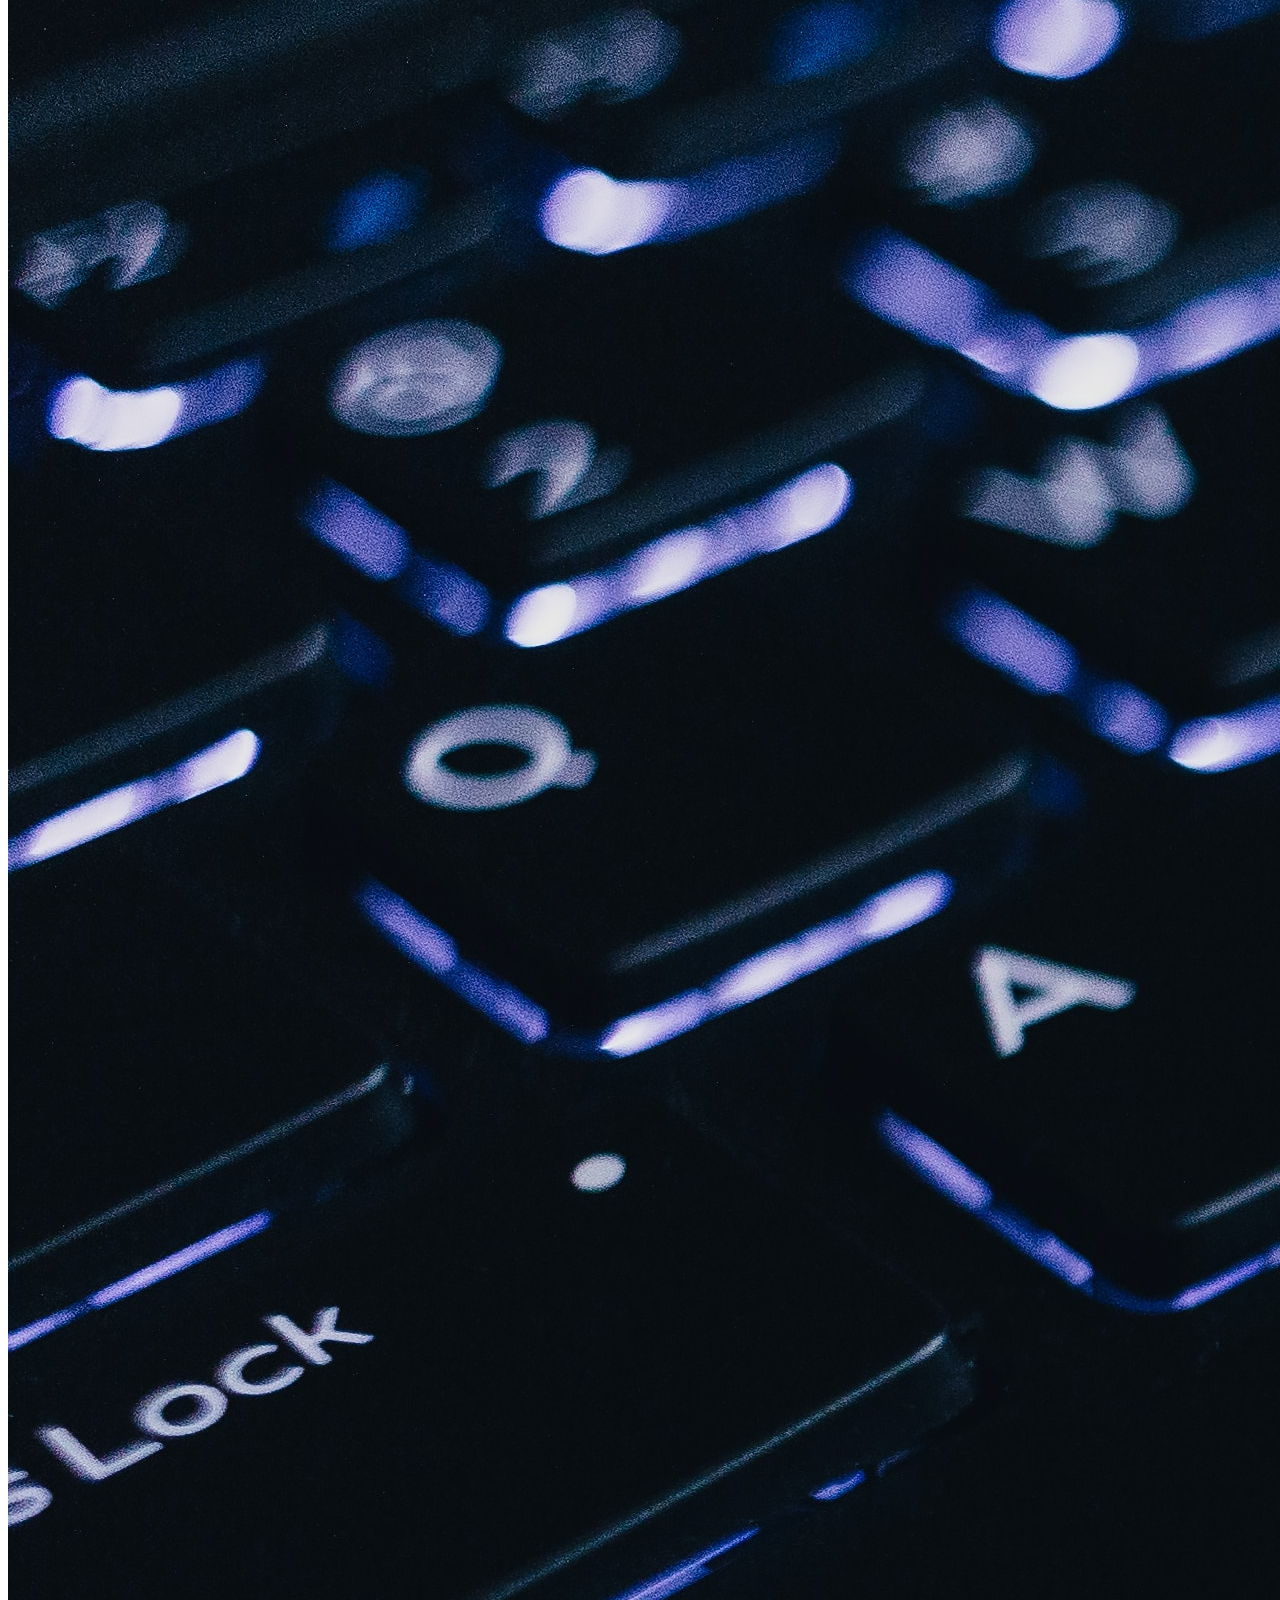
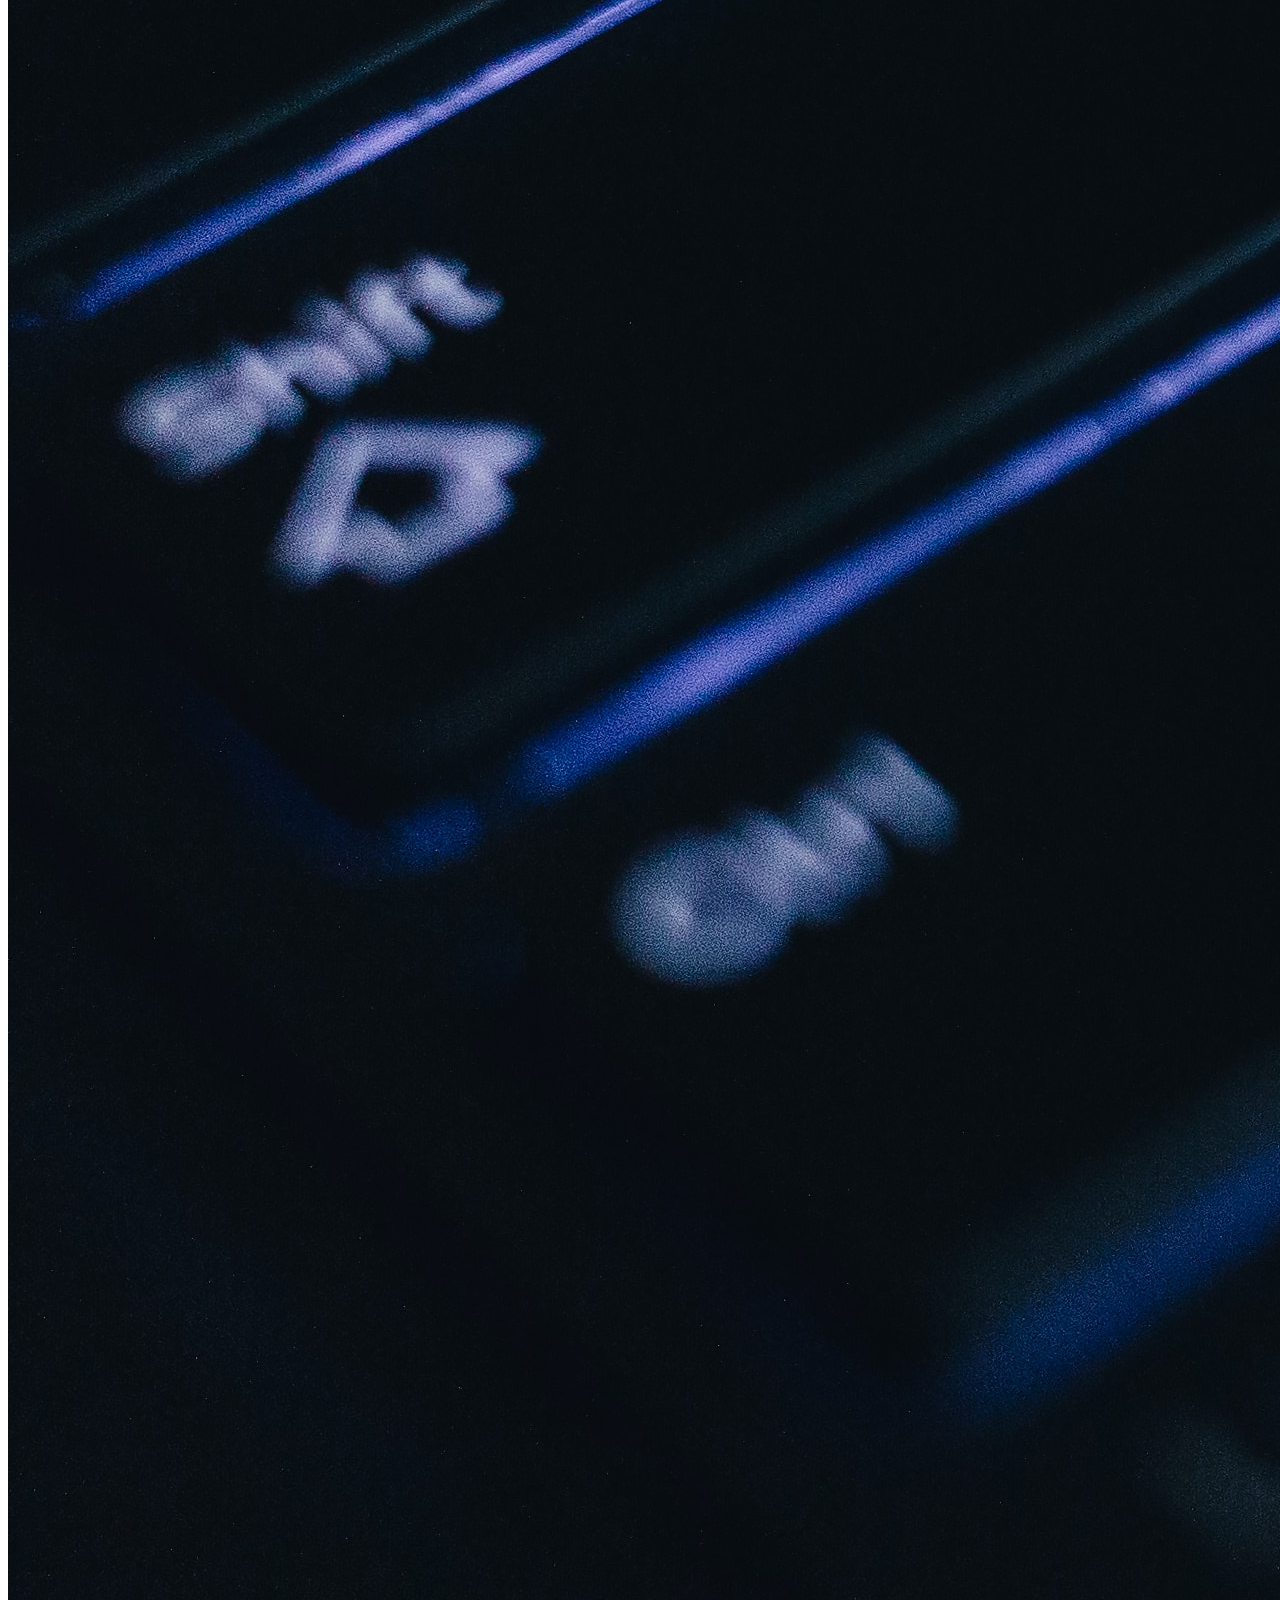
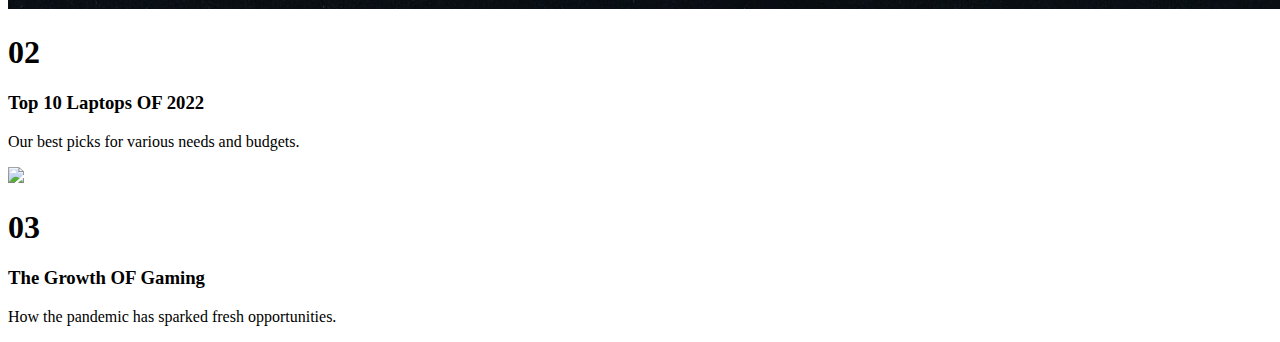
==== commit 19c8b536: "update" ====
--- a/index.html
+++ b/index.html
@@ -19,20 +19,22 @@
         <div class="w">
             <h1>W.</h1>
         </div>
-        <div class="menuicon" onclick="toggle()">
-            <img src="./media/control.png">
+        <div class="menuContainer">
+        <div  class="menuicon" onclick="toggle()">
+            <img src="./media/control.png" id="darkin">
         </div>
         <ul id="menu" class="menu" >
-            <div class="menuicon close" onclick="toggle()">
-                <img src="./media/close (1).png">
+            <div  class="menuicon close" onclick="toggle()">
+                <img src="./media/close (1).png" id="darkin">
             </div>
             <li><a href="#">Home</a></li>
             <li><a href="#">New</a></li>
             <li><a href="#">Popular</a></li>
             <li><a href="#">Trending</a></li>
             <li><a href="#">Categories</a></li>
-            <button onclick="changeM()" class="mode"><img src="./media/moon.png" id="modeI" alt=""></button>
         </ul>
+        <button onclick="changeM()" class="mode"><img src="./media/moon.png" id="modeI" alt=""></button>
+    </div>
     </nav>
     <main>
         <div class="next">
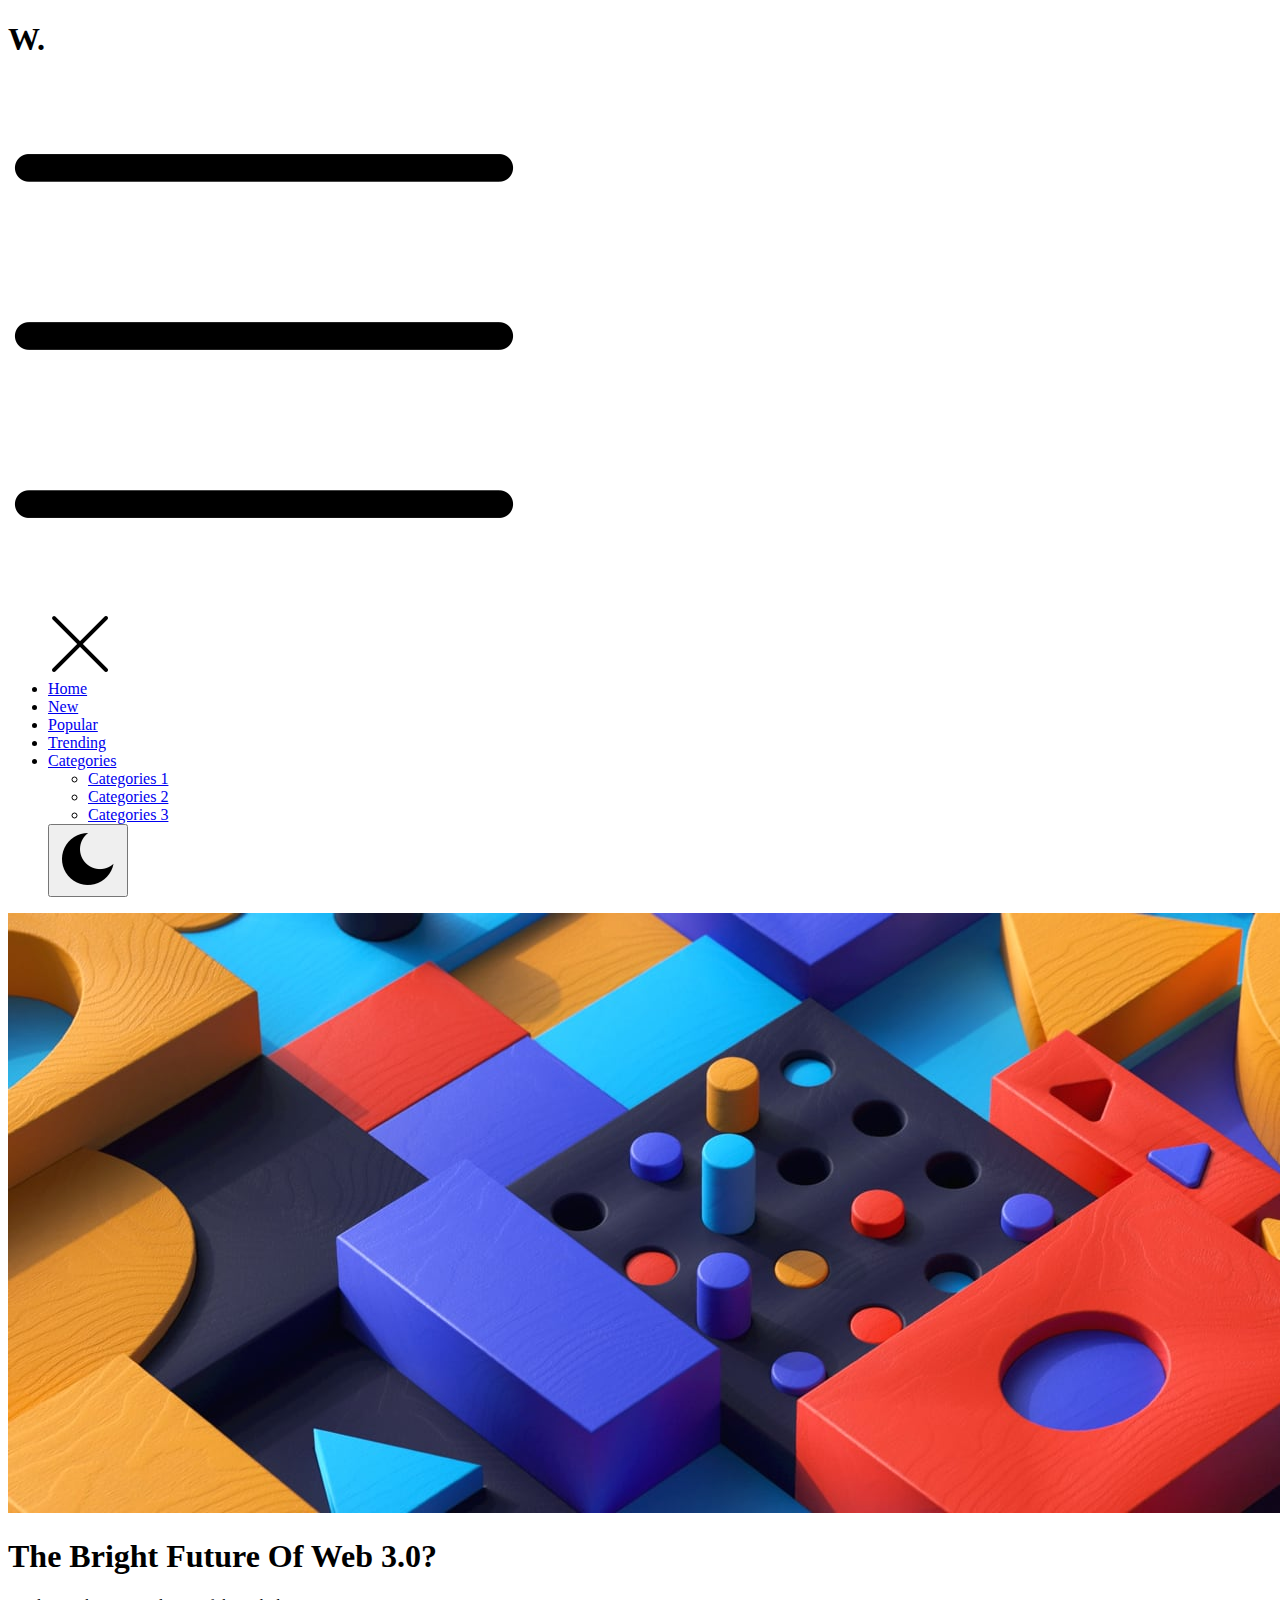
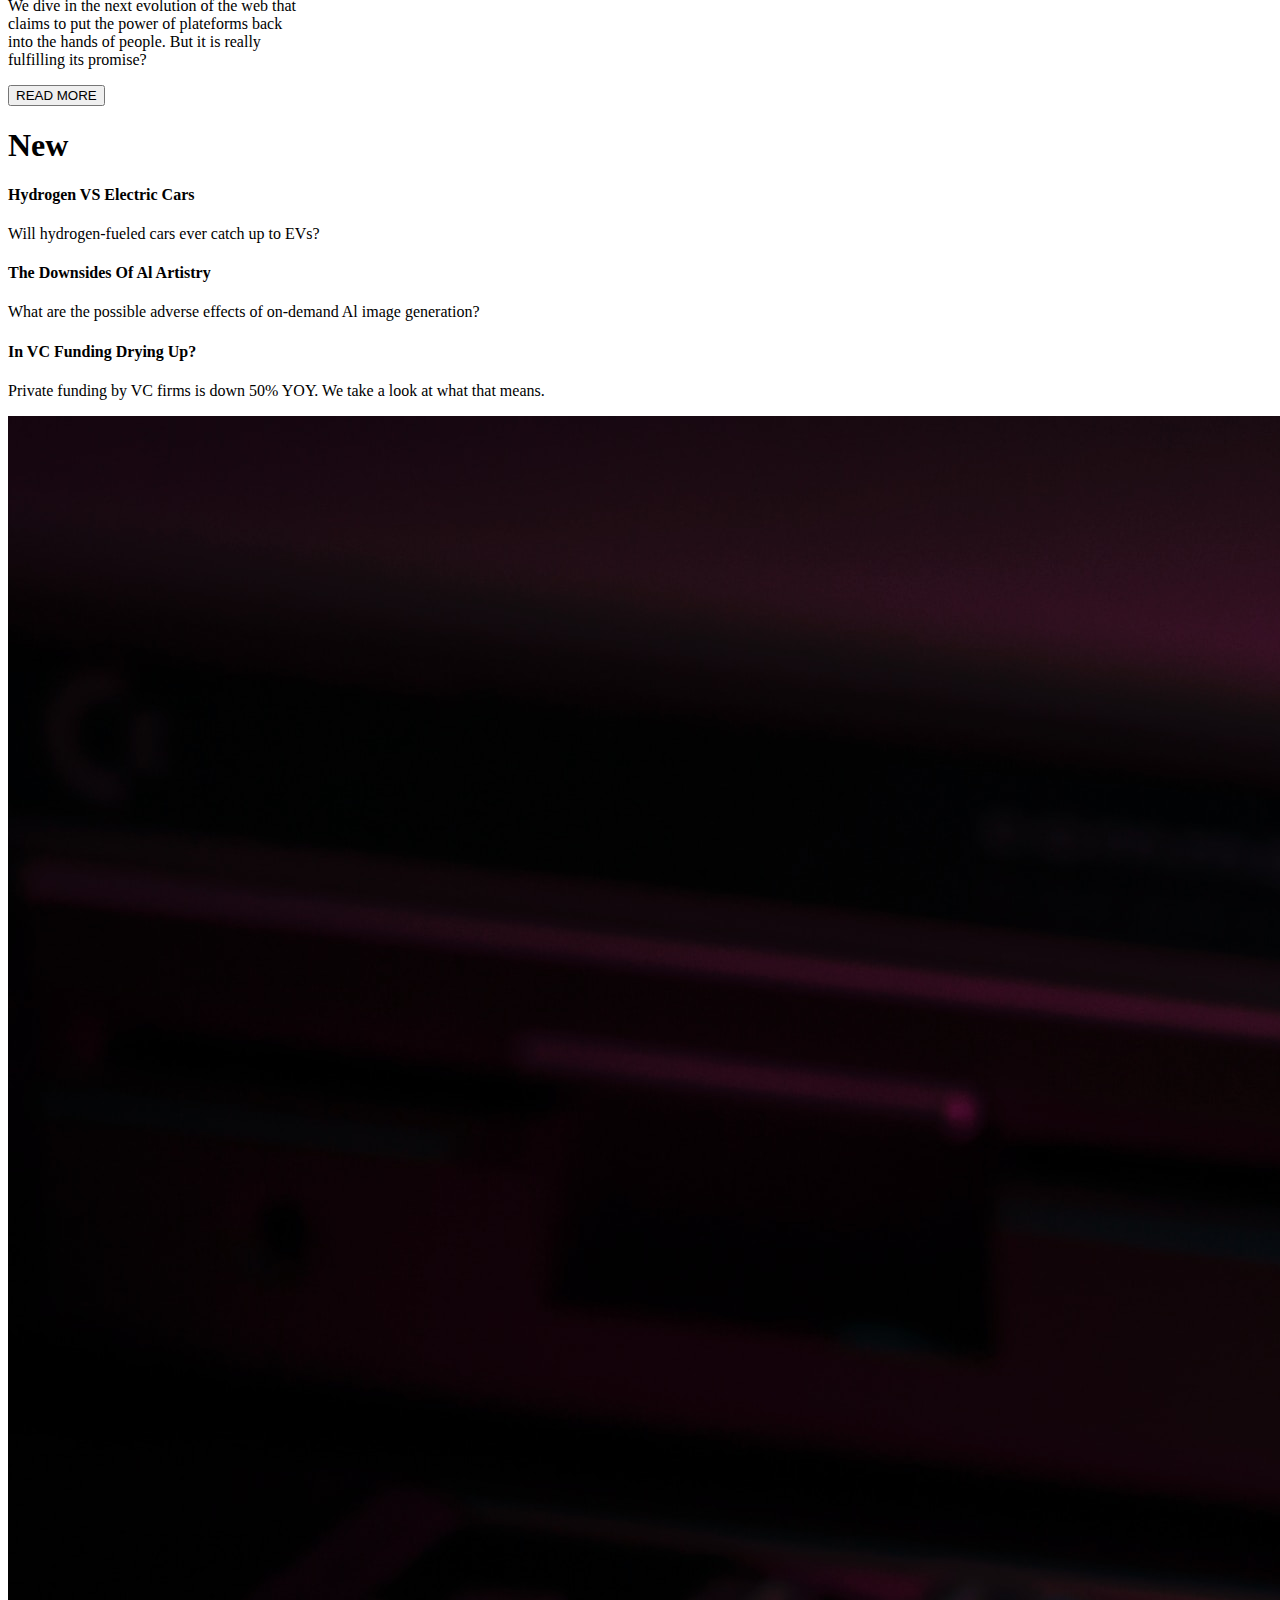
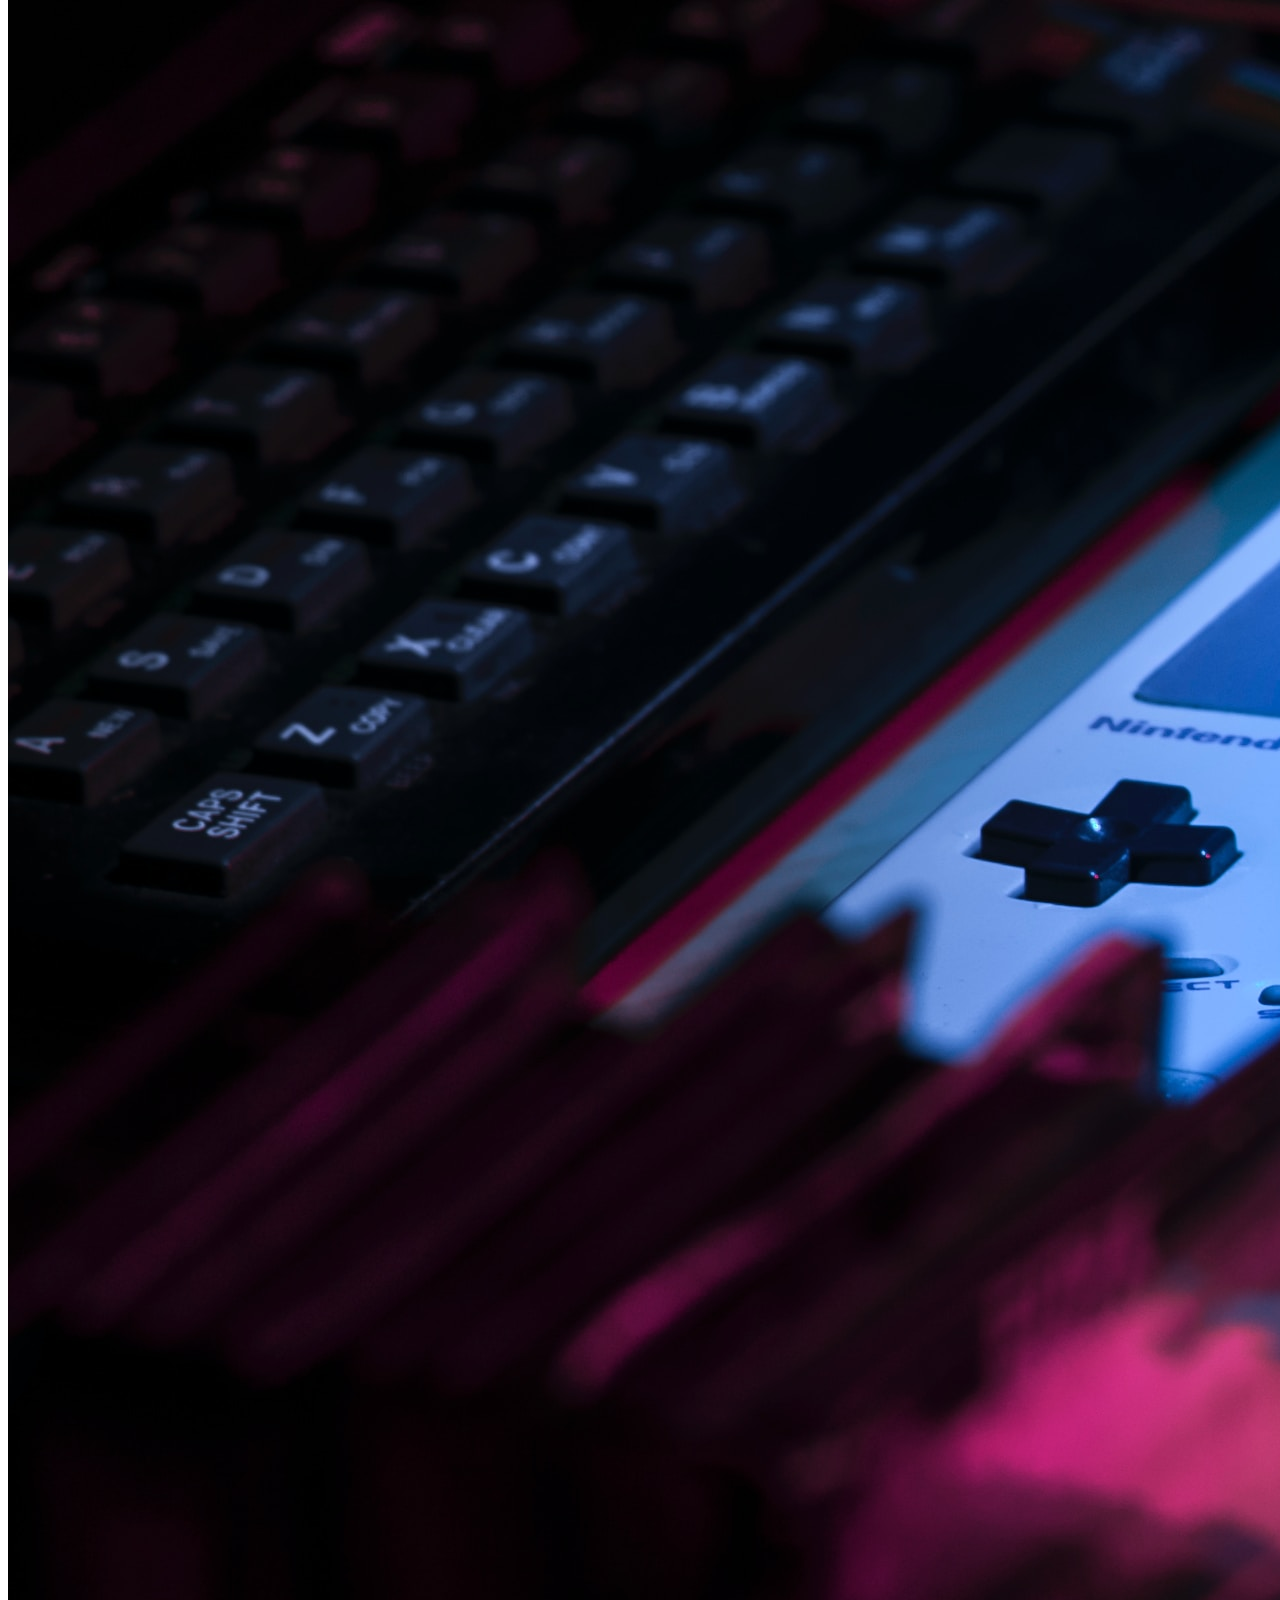
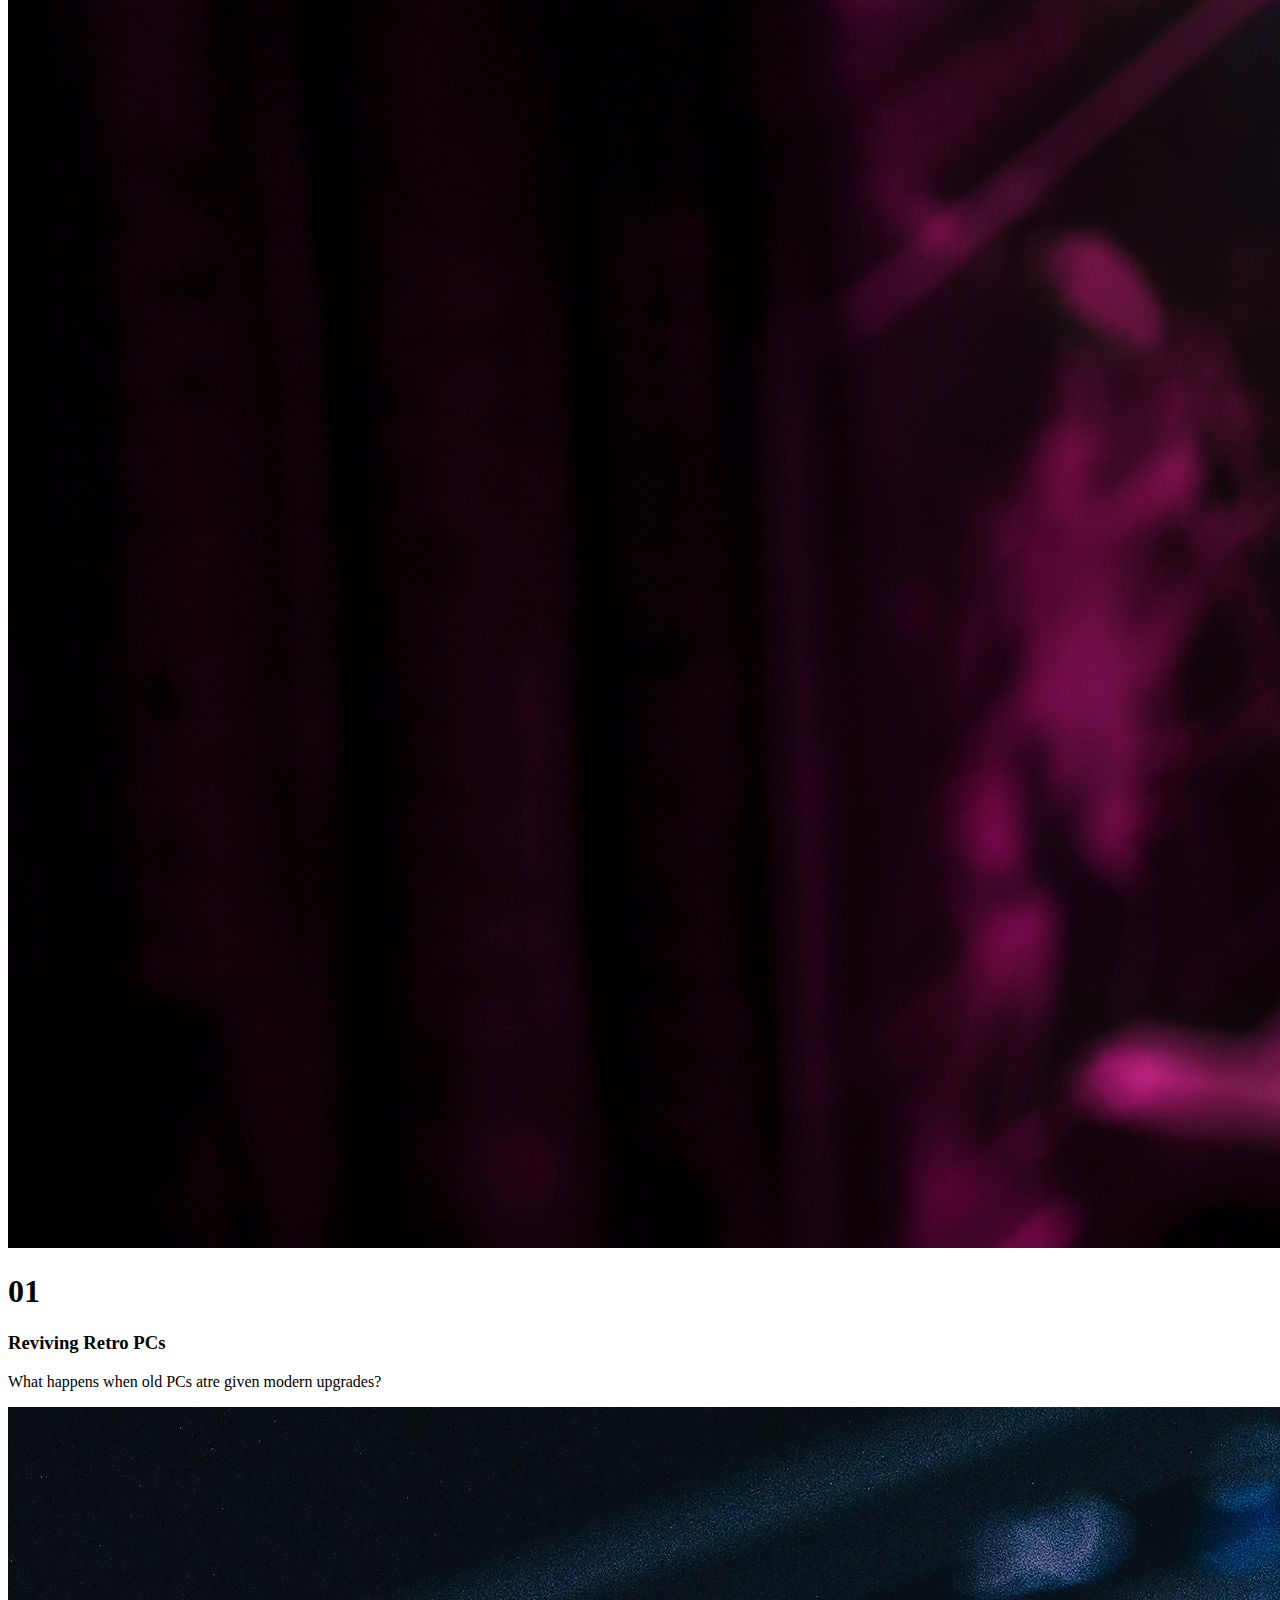
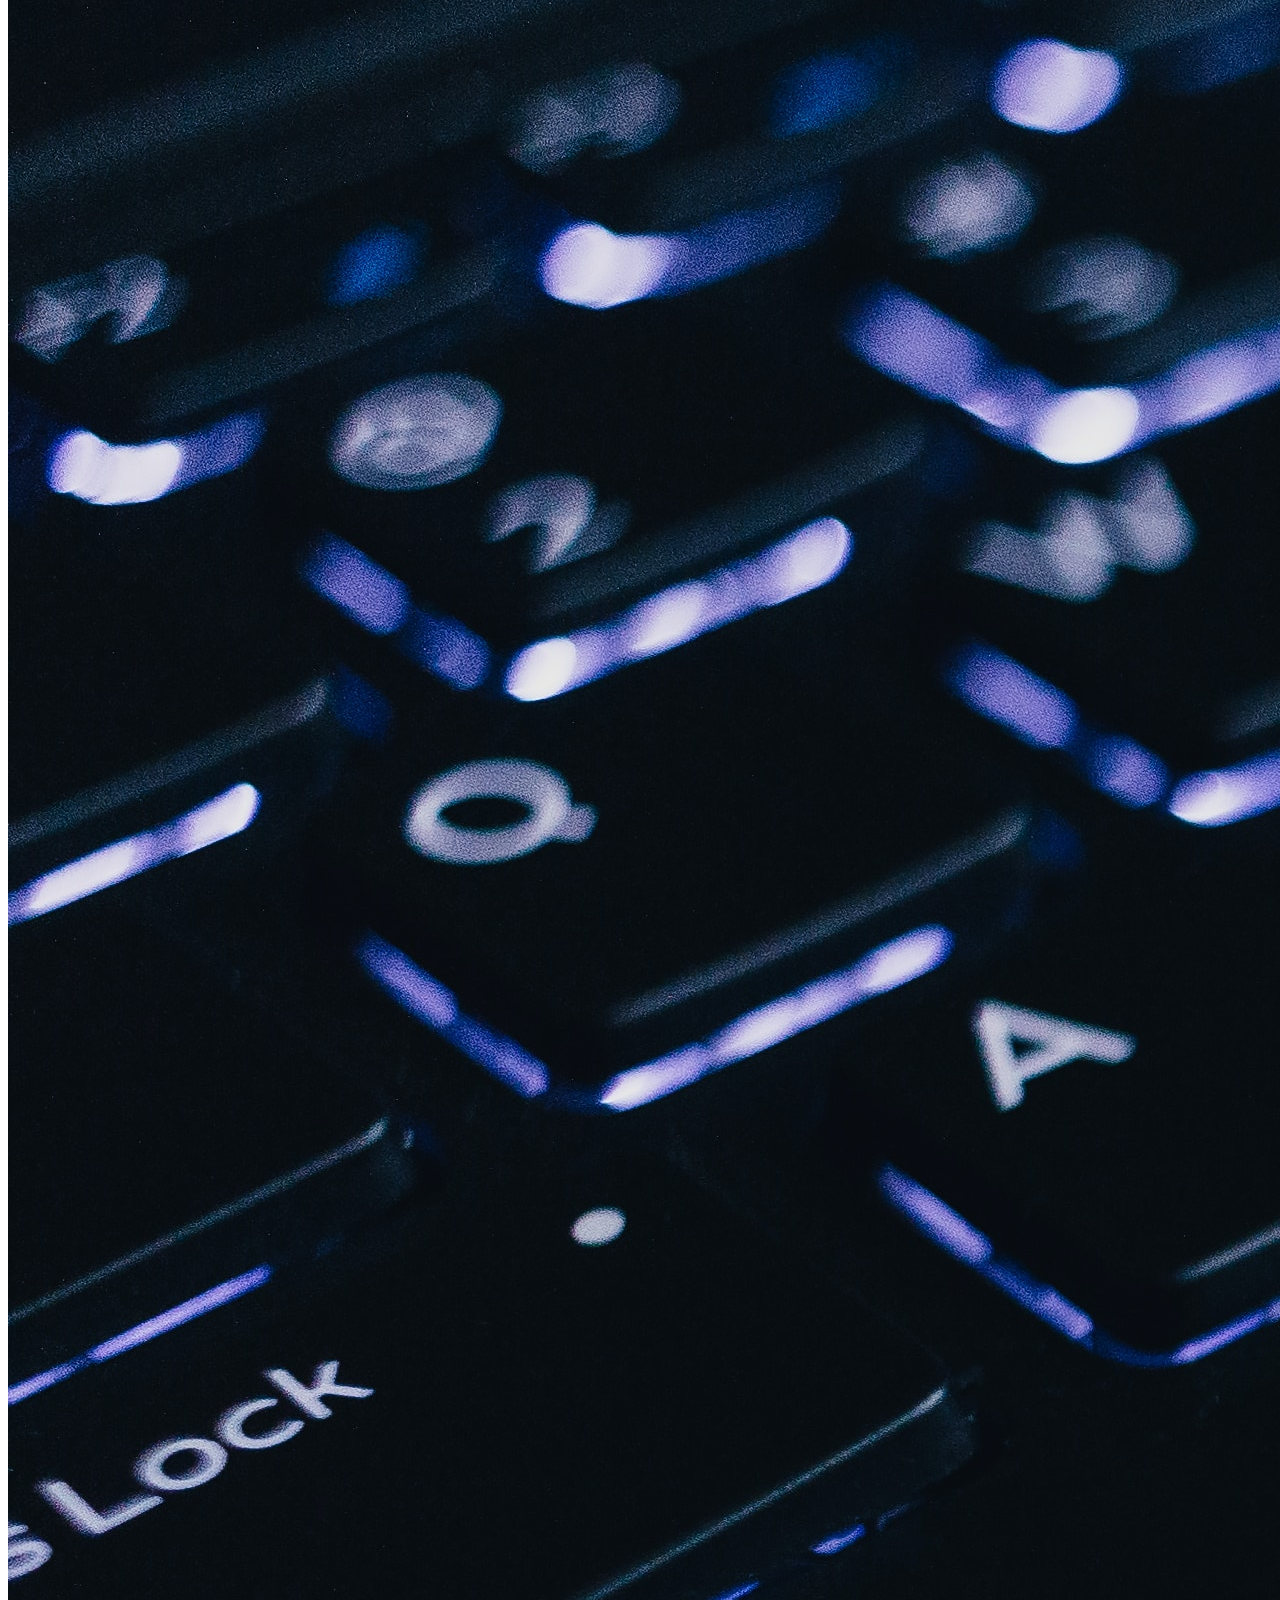
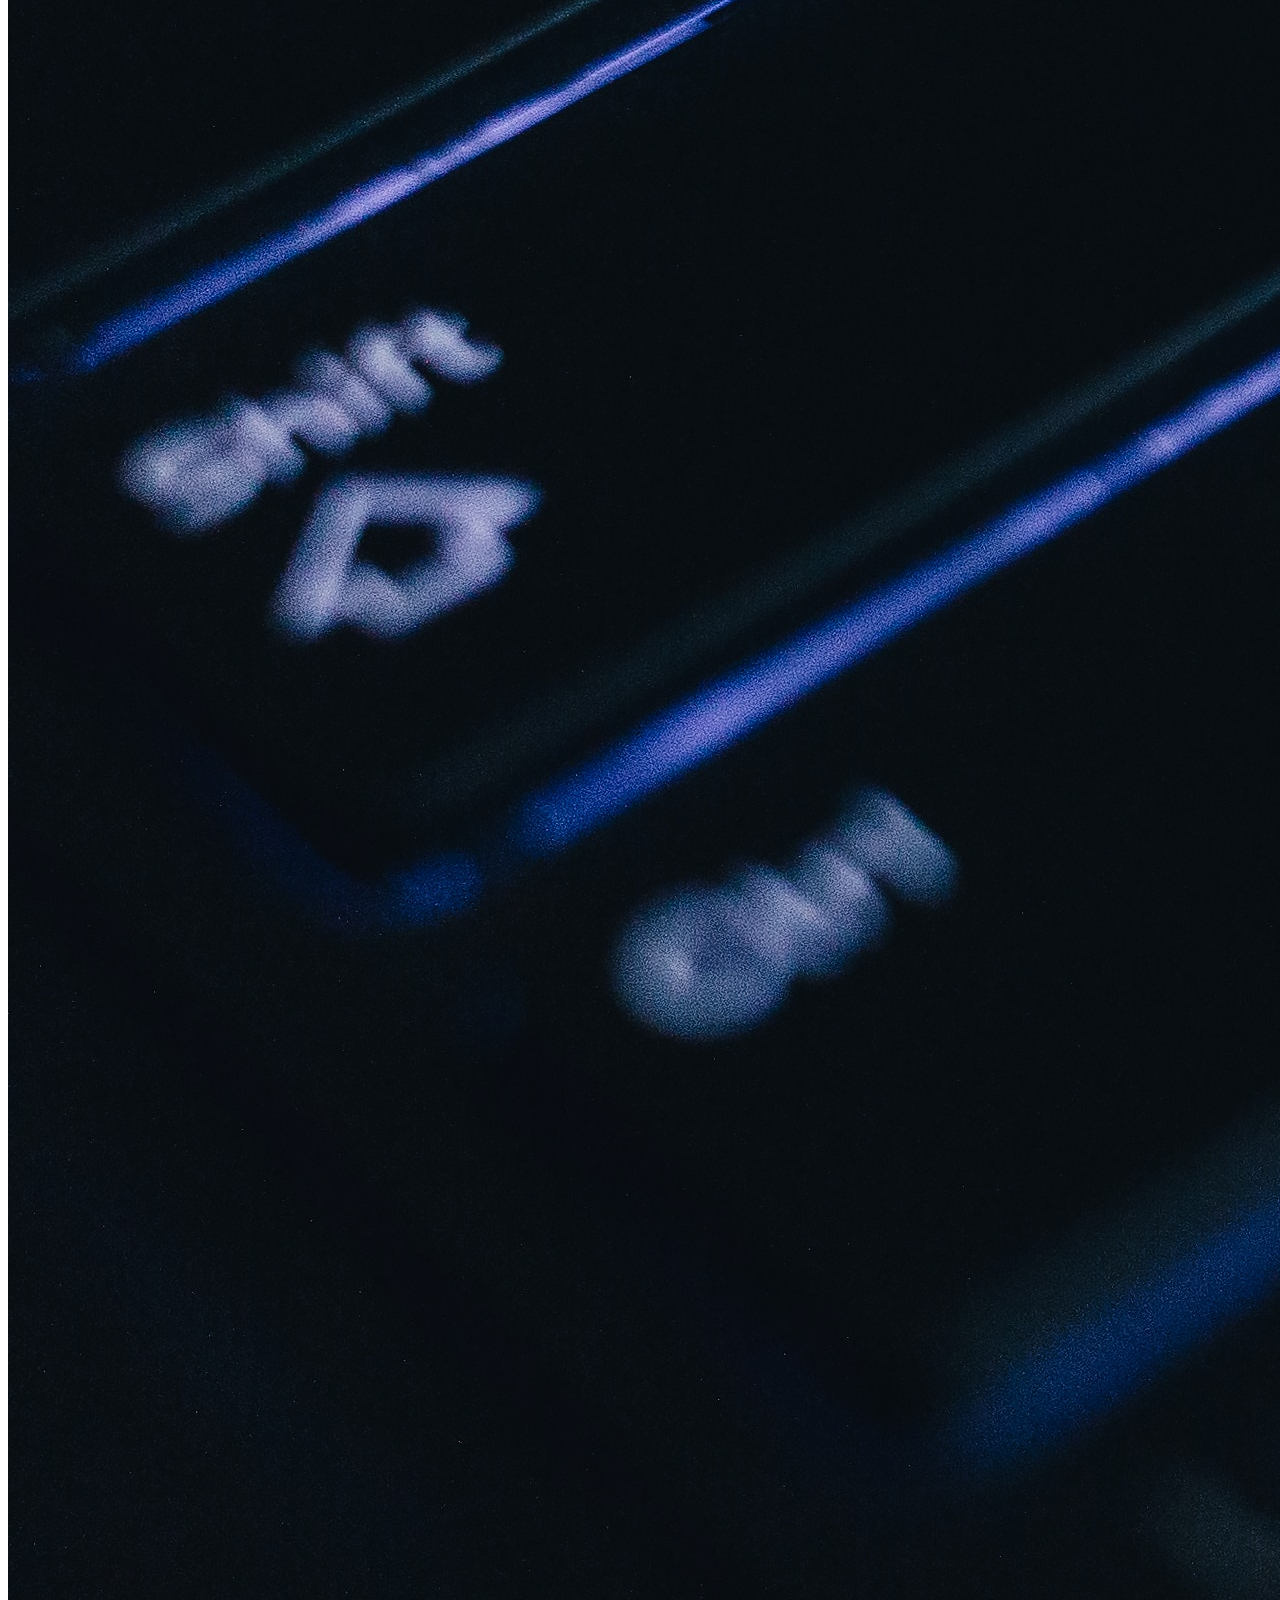
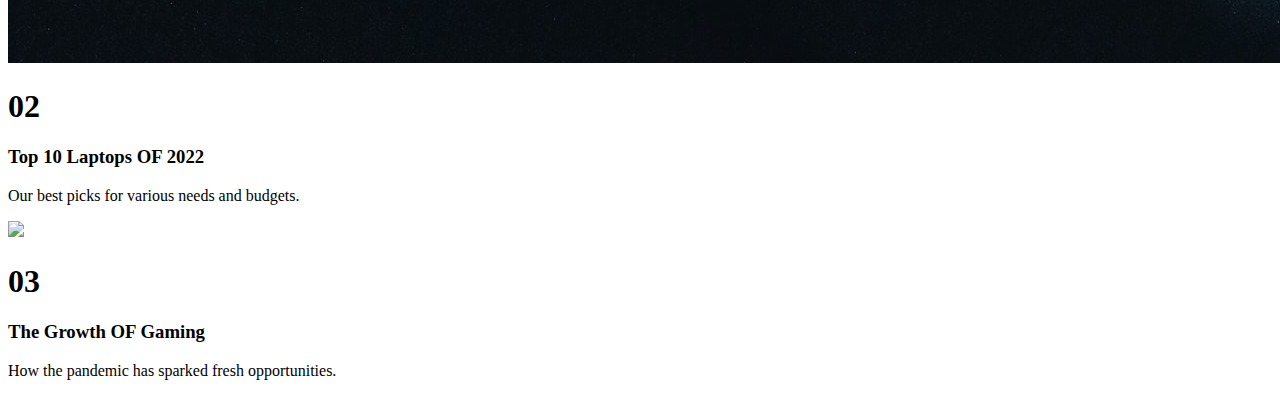
==== commit a8c1fa6e: "update" ====
--- a/index.html
+++ b/index.html
@@ -31,10 +31,15 @@
             <li><a href="#">New</a></li>
             <li><a href="#">Popular</a></li>
             <li><a href="#">Trending</a></li>
-            <li><a href="#">Categories</a></li>
-        </ul>
+            <li class="dropdown" onmouseover="dropShow()" onmouseleave="dropHide()"><a href="#">Categories</a>
+            <ul id="drop" class="drop-content">
+                <li><a href="#">Categories 1</a></li>
+                <li><a href="#">Categories 2</a></li>
+                <li><a href="#">Categories 3</a></li>
+              </ul></li>
         <button onclick="changeM()" class="mode"><img src="./media/moon.png" id="modeI" alt=""></button>
     </div>
+</ul>
     </nav>
     <main>
         <div class="next">
